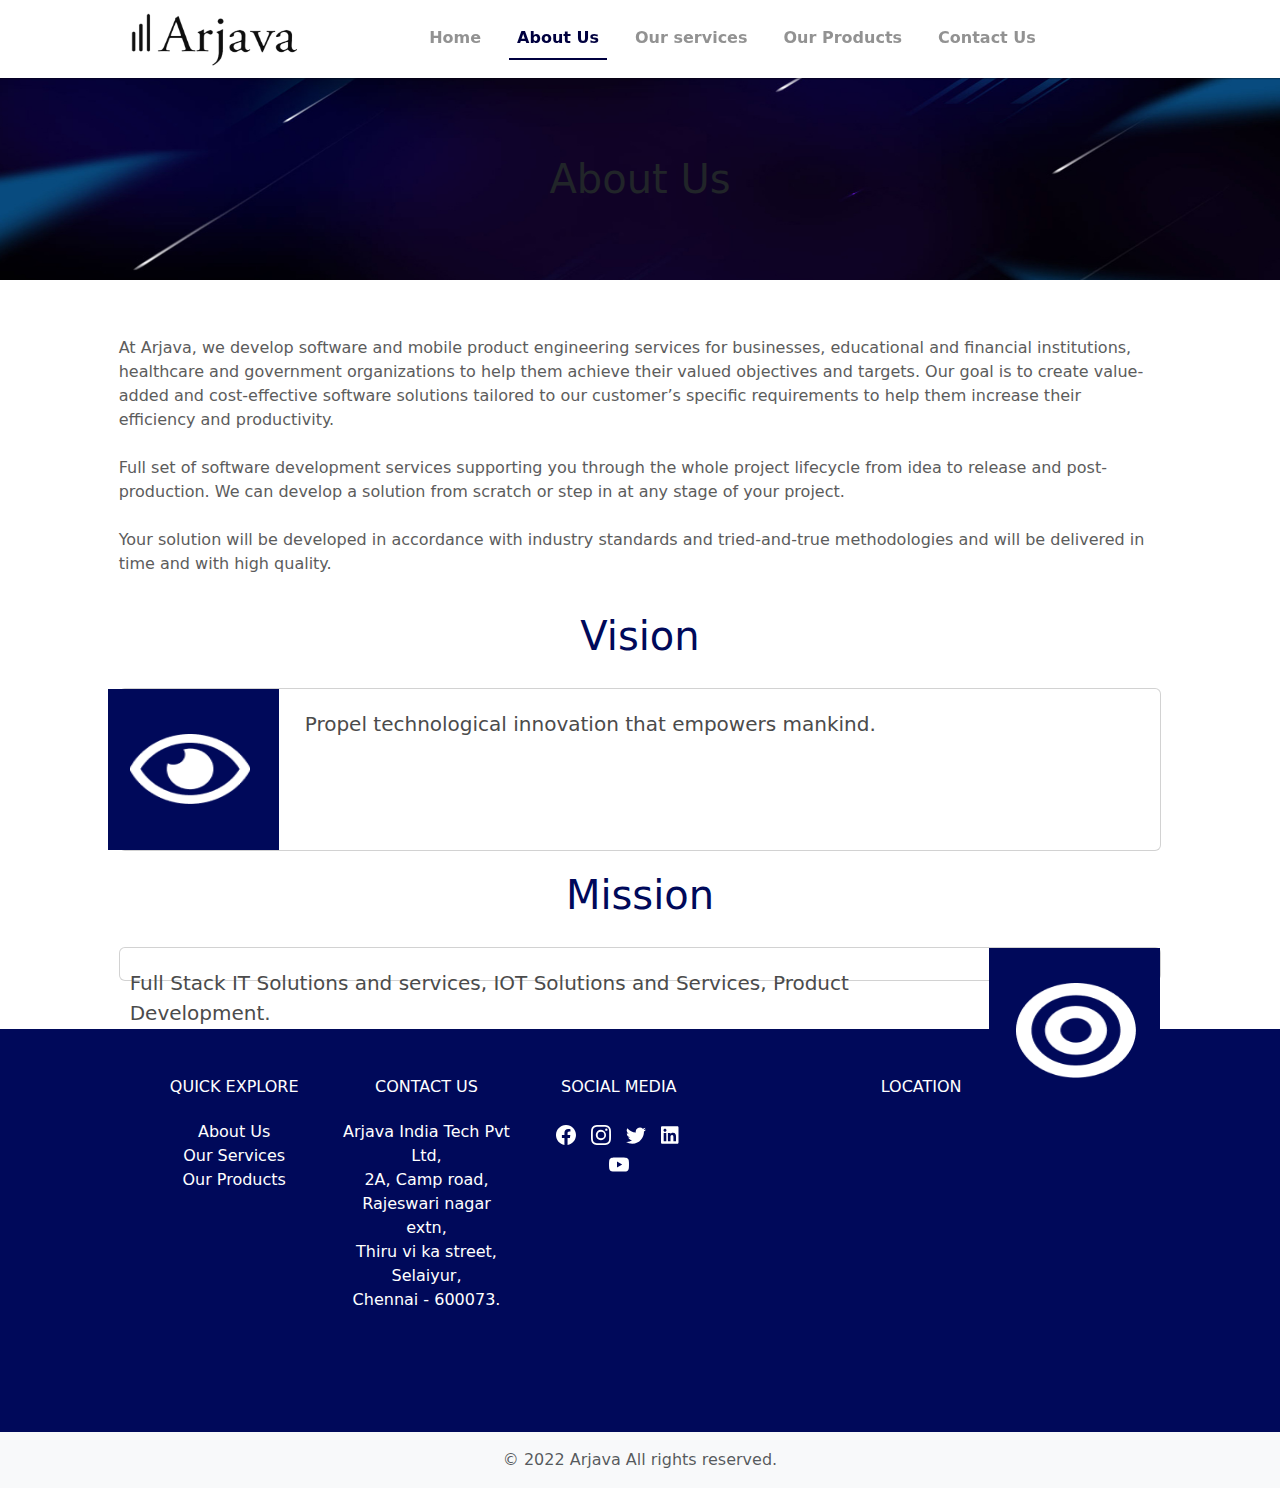
==== about us.html @ 98f07773 "first commit" ====
<html>

<head>
    <title>About Us</title>
    <meta name="viewport" content="width=device-width, initial-scale=1.0">
    <link rel="shortcut icon" href="image/Arjava Logo2.png" type="image/png">
    <link rel="stylesheet" href="about us style.css">
    <link rel="stylesheet" href="style.css">
    <link href="https://cdn.jsdelivr.net/npm/bootstrap@5.1.3/dist/css/bootstrap.min.css" rel="stylesheet">
    <script src="https://cdn.jsdelivr.net/npm/bootstrap@5.1.3/dist/js/bootstrap.bundle.min.js"></script>
    <link rel="stylesheet" href="https://cdnjs.cloudflare.com/ajax/libs/font-awesome/6.2.0/css/all.min.css" />
</head>

<body>

    <nav class="navbar navbar-expand-lg" id="navbar">
        <a class="logo" href="index.html"><img src="image/Arjava Logo.png" alt="arjava_logo" class="logo"></a>
        <button class="navbar-toggler shadow-none out-line" type="button" data-bs-toggle="collapse"
            data-bs-target="#menu">
            <svg xmlns="http://www.w3.org/2000/svg" width="40" height="40" fill="currentColor"
                class="bi bi-list btn-bg-color" viewBox="0 0 16 16">
                <path fill-rule="evenodd"
                    d="M2.5 12a.5.5 0 0 1 .5-.5h10a.5.5 0 0 1 0 1H3a.5.5 0 0 1-.5-.5zm0-4a.5.5 0 0 1 .5-.5h10a.5.5 0 0 1 0 1H3a.5.5 0 0 1-.5-.5zm0-4a.5.5 0 0 1 .5-.5h10a.5.5 0 0 1 0 1H3a.5.5 0 0 1-.5-.5z" />
            </svg>
        </button>
        <div class="collapse navbar-collapse content-center justify-content-center" id="menu">
            <ul class="navbar-nav">
                <li class="nav-item">
                    <a class="nav-link nav-links" href="index.html">Home</a>
                </li>
                <li class="nav-item">
                    <a class="nav-link nav-links actived" href="about us.html">About Us</a>
                </li>
                <li class="nav-item">
                    <a class="nav-link nav-links" href="our services.html">Our services</a>
                </li>
                <li class="nav-item">
                    <a class="nav-link nav-links" href="our products.html">Our Products</a>
                </li>
                <li class="nav-item">
                    <a class="nav-link nav-links" href="contact us.html">Contact Us</a>
                </li>
            </ul>
        </div>

    </nav>
    <div class="row">
        <img src="image/AJ cover.jpg" alt="about us cover img" width="1440" height="202">
        <h1 class="h1 aboutus-style">About Us</h1>
    </div>


    <div class="container-fluid col-10">
        <!--<h1 class="our-story">About Us</h1>-->
        <p class="our-story-content">At Arjava, we develop software and mobile product engineering services for
            businesses, educational and financial institutions, healthcare and government organizations to help them
            achieve their valued objectives and targets. Our goal is to create value-added and cost-effective software
            solutions tailored to our customer’s specific requirements to help them increase their efficiency and
            productivity.<br><br>
            Full set of software development services supporting you through the whole project lifecycle from idea to
            release and post-production. We can develop a solution from scratch or step in at any stage of your
            project.<br><br>
            Your solution will be developed in accordance with industry standards and tried-and-true methodologies and
            will be delivered in time and with high quality.

        </p>
        <h1 class="vision">Vision</h1>
        <div class="card abt-card-vission ">
            <div class="row no-gutters">
                <div class="col-md-4 aboutus-vision-box">
                    <img src="image/vision.png" alt="vision icon" class="card-img aboutus-vision-icon">
                </div>
                <div class="col-md-8">
                    <div class="card-body">
                        <p class="card-text aboutus-vision-content">Propel technological innovation that empowers
                            mankind.</p>
                    </div>
                </div>
            </div>
        </div>
        <h1 class="mission">Mission</h1>
        <div class="card abt-card-mission">
            <div class="row no-gutters">

                <div class="col-md-8">
                    <div class="card-body">
                        <p class="card-text aboutus-mission-content">
                            Full Stack IT Solutions and services, IOT Solutions and Services, Product Development.
                        </p>
                        <div class="col-md-4 aboutus-mission-box">
                            <img src="image/mission.png" alt="mission icon" class="card-img aboutus-mission-icon">
                        </div>
                    </div>
                </div>

            </div>
        </div>
       <!-- <img src="image/aboutus time line.png" class="mx-auto d-block timeline img-fluid"> -->
    </div>
    <br>
    <br>


    <footer class="footer-fluid text-center">
        <div class="row py-5 footer-row">
            <div class="col-lg-2 col-md-6 mb-4 mb-lg-0">
                <h6 class="text-uppercase font-weight-bold mb-4">Quick Explore</h6>
                <a href="about us.html" class="quick-explore">About Us</a><br>
                <a href="our services.html" class="quick-explore">Our Services</a><br>
                <a href="our products.html" class="quick-explore">Our Products</a>
            </div>

            <div class="col-lg-2 col-md-6 mb-4 mb-lg-0">
                <h6 class="text-uppercase font-weight-bold mb-4">Contact Us</h6>
                <p class="mb-4">Arjava India Tech Pvt Ltd,<br>
                    2A, Camp road,<br> 
                    Rajeswari nagar extn,<br>
                    Thiru vi ka street,<br>
                    Selaiyur,<br>
                    Chennai - 600073.</p>
            </div>





            <div class="col-lg-2 col-md-6 mb-4  mb-lg-0">
                <h6 class="text-uppercase font-weight-bold mb-4">Social Media</h6>
                <a href="#" target="_blank" title="facebook"><svg xmlns="http://www.w3.org/2000/svg" width="30" height="30"
                    fill="currentColor" class="bi bi-facebook social-media" viewBox="0 0 16 16">
                    <path
                      d="M16 8.049c0-4.446-3.582-8.05-8-8.05C3.58 0-.002 3.603-.002 8.05c0 4.017 2.926 7.347 6.75 7.951v-5.625h-2.03V8.05H6.75V6.275c0-2.017 1.195-3.131 3.022-3.131.876 0 1.791.157 1.791.157v1.98h-1.009c-.993 0-1.303.621-1.303 1.258v1.51h2.218l-.354 2.326H9.25V16c3.824-.604 6.75-3.934 6.75-7.951z" />
                  </svg></a>
                <a href="#" target="_blank" title="instagram"><svg xmlns="http://www.w3.org/2000/svg" width="30" height="30"
                    fill="currentColor" class="bi bi-instagram social-media" viewBox="0 0 16 16">
                    <path
                      d="M8 0C5.829 0 5.556.01 4.703.048 3.85.088 3.269.222 2.76.42a3.917 3.917 0 0 0-1.417.923A3.927 3.927 0 0 0 .42 2.76C.222 3.268.087 3.85.048 4.7.01 5.555 0 5.827 0 8.001c0 2.172.01 2.444.048 3.297.04.852.174 1.433.372 1.942.205.526.478.972.923 1.417.444.445.89.719 1.416.923.51.198 1.09.333 1.942.372C5.555 15.99 5.827 16 8 16s2.444-.01 3.298-.048c.851-.04 1.434-.174 1.943-.372a3.916 3.916 0 0 0 1.416-.923c.445-.445.718-.891.923-1.417.197-.509.332-1.09.372-1.942C15.99 10.445 16 10.173 16 8s-.01-2.445-.048-3.299c-.04-.851-.175-1.433-.372-1.941a3.926 3.926 0 0 0-.923-1.417A3.911 3.911 0 0 0 13.24.42c-.51-.198-1.092-.333-1.943-.372C10.443.01 10.172 0 7.998 0h.003zm-.717 1.442h.718c2.136 0 2.389.007 3.232.046.78.035 1.204.166 1.486.275.373.145.64.319.92.599.28.28.453.546.598.92.11.281.24.705.275 1.485.039.843.047 1.096.047 3.231s-.008 2.389-.047 3.232c-.035.78-.166 1.203-.275 1.485a2.47 2.47 0 0 1-.599.919c-.28.28-.546.453-.92.598-.28.11-.704.24-1.485.276-.843.038-1.096.047-3.232.047s-2.39-.009-3.233-.047c-.78-.036-1.203-.166-1.485-.276a2.478 2.478 0 0 1-.92-.598 2.48 2.48 0 0 1-.6-.92c-.109-.281-.24-.705-.275-1.485-.038-.843-.046-1.096-.046-3.233 0-2.136.008-2.388.046-3.231.036-.78.166-1.204.276-1.486.145-.373.319-.64.599-.92.28-.28.546-.453.92-.598.282-.11.705-.24 1.485-.276.738-.034 1.024-.044 2.515-.045v.002zm4.988 1.328a.96.96 0 1 0 0 1.92.96.96 0 0 0 0-1.92zm-4.27 1.122a4.109 4.109 0 1 0 0 8.217 4.109 4.109 0 0 0 0-8.217zm0 1.441a2.667 2.667 0 1 1 0 5.334 2.667 2.667 0 0 1 0-5.334z" />
                  </svg></a>
                
                <a href="#" target="_blank" title="youtube"><svg xmlns="http://www.w3.org/2000/svg" width="30" height="30"
                    fill="currentColor" class="bi bi-twitter social-media" viewBox="0 0 16 16">
                    <path
                      d="M5.026 15c6.038 0 9.341-5.003 9.341-9.334 0-.14 0-.282-.006-.422A6.685 6.685 0 0 0 16 3.542a6.658 6.658 0 0 1-1.889.518 3.301 3.301 0 0 0 1.447-1.817 6.533 6.533 0 0 1-2.087.793A3.286 3.286 0 0 0 7.875 6.03a9.325 9.325 0 0 1-6.767-3.429 3.289 3.289 0 0 0 1.018 4.382A3.323 3.323 0 0 1 .64 6.575v.045a3.288 3.288 0 0 0 2.632 3.218 3.203 3.203 0 0 1-.865.115 3.23 3.23 0 0 1-.614-.057 3.283 3.283 0 0 0 3.067 2.277A6.588 6.588 0 0 1 .78 13.58a6.32 6.32 0 0 1-.78-.045A9.344 9.344 0 0 0 5.026 15z" />
                  </svg></a>
        
                  <a href="#"><svg xmlns="http://www.w3.org/2000/svg" width="30" height="30" fill="currentColor"
                    class="bi bi-linkedin social-media" viewBox="0 0 512 512">
                    <path
                      d="M416 32H31.9C14.3 32 0 46.5 0 64.3v383.4C0 465.5 14.3 480 31.9 480H416c17.6 0 32-14.5 32-32.3V64.3c0-17.8-14.4-32.3-32-32.3zM135.4 416H69V202.2h66.5V416zm-33.2-243c-21.3 0-38.5-17.3-38.5-38.5S80.9 96 102.2 96c21.2 0 38.5 17.3 38.5 38.5 0 21.3-17.2 38.5-38.5 38.5zm282.1 243h-66.4V312c0-24.8-.5-56.7-34.5-56.7-34.6 0-39.9 27-39.9 54.9V416h-66.4V202.2h63.7v29.2h.9c8.9-16.8 30.6-34.5 62.9-34.5 67.2 0 79.7 44.3 79.7 101.9V416z" />
                  </svg></a>
        
                  <a href="#" target="_blank" title="youtube"><svg xmlns="http://www.w3.org/2000/svg" width="30" height="30"
                    fill="currentColor" class="bi bi-youtube social-media" viewBox="0 0 16 16">
                    <path
                      d="M8.051 1.999h.089c.822.003 4.987.033 6.11.335a2.01 2.01 0 0 1 1.415 1.42c.101.38.172.883.22 1.402l.01.104.022.26.008.104c.065.914.073 1.77.074 1.957v.075c-.001.194-.01 1.108-.082 2.06l-.008.105-.009.104c-.05.572-.124 1.14-.235 1.558a2.007 2.007 0 0 1-1.415 1.42c-1.16.312-5.569.334-6.18.335h-.142c-.309 0-1.587-.006-2.927-.052l-.17-.006-.087-.004-.171-.007-.171-.007c-1.11-.049-2.167-.128-2.654-.26a2.007 2.007 0 0 1-1.415-1.419c-.111-.417-.185-.986-.235-1.558L.09 9.82l-.008-.104A31.4 31.4 0 0 1 0 7.68v-.123c.002-.215.01-.958.064-1.778l.007-.103.003-.052.008-.104.022-.26.01-.104c.048-.519.119-1.023.22-1.402a2.007 2.007 0 0 1 1.415-1.42c.487-.13 1.544-.21 2.654-.26l.17-.007.172-.006.086-.003.171-.007A99.788 99.788 0 0 1 7.858 2h.193zM6.4 5.209v4.818l4.157-2.408L6.4 5.209z" />
                  </svg></a>
                </ul>
              </div>

            <div class="col-lg-2 col-md-6 mb-4">
                <h6 class="text-uppercase font-weight-bold mb-4 txt-cen">Location</h6>
                <iframe
                    src="https://www.google.com/maps/embed?pb=!1m18!1m12!1m3!1d3886.7553003488106!2d80.18156166435438!3d13.051241766658036!2m3!1f0!2f0!3f0!3m2!1i1024!2i768!4f13.1!3m3!1m2!1s0x3a5261346e67316d%3A0xb2bb174cdb400f2e!2sSri%20Balaji%20Nagar%2C%20AGS%20Colony%2C%20Valasaravakkam%2C%20Chennai%2C%20Tamil%20Nadu%20600095!5e0!3m2!1sen!2sin!4v1663656630887!5m2!1sen!2sin"
                    class="location-link" width="600" height="450" style="border:0;" allowfullscreen="" loading="lazy"
                    referrerpolicy="no-referrer-when-downgrade"></iframe>
            </div>
        </div>
    </footer>
    <div class="bg-light py-2">
        <div class="container text-center">
            <p class="text-muted mb-0 py-2">&copy; 2022 Arjava All rights reserved.</p>
        </div>
    </div>
</body>

</html>
---- about us style.css ----
/******About Us******/


.about-cover-img {
    width: 1440px !important;
    height: 252px !important;
}


.aboutus-style {
    position: relative;
    top: -125px;
    font-size: 50px;
    color: #fff;
    display: flex;
    justify-content: center;
    align-items: center;
}

/******Our Story******/

.our-story,
.vision,
.mission {
    text-align: center;
    padding: 20px;
    color: #00095A;
}

.our-story-content {
    color: #4B4B4B;
    opacity: 0.9;
}

/*******Vision********/

.aboutus-vision-box {
    width: 171px !important;
    height: 161px;
    background: #00095A;
}

.aboutus-vision-icon {
    position: relative;
    left: 10px;
    top: 10px;
    width: 120px !important;
    height: 70px !important;
    margin-top: 35px;
}

.aboutus-vision-content {
    position: absolute;
    top: 20px;
    left: 185px;
    color: #4B4B4B;
    font-size: 20px;
}


/*******Mission********/

.abt-card-mission {
    height: 161px;
}

.aboutus-mission-box {
    position: absolute;
    top: 0;
    right: 0;
    width: 171px !important;
    height: 161px;
    background: #00095A;
}

.aboutus-mission-icon {
    position: absolute;
    top: 0;
    left: 27px;
    width: 120px !important;
    height: 95px !important;
    margin-top: 35px;
}

.aboutus-mission-content {
    position: absolute;
    top: 20px;
    right: 180px;
    padding-left: 10px;
    color: #4B4B4B;
    font-size: 20px;
}

/******Timeline******/

.timeline {
    width: 1150;
    height: 800;
    margin-top: 30px;
}

/*****media queries*****/

@media (max-width: 767.98px) {


    /*******Vision********/

    .abt-card-vission {
        height: 162px;
    }

    .aboutus-vision-box {
        width: 171px !important;
        height: 161px;
        background: #00095A;
    }

    .aboutus-vision-icon {
        position: relative;
        left: 10px;
        top: 10px;
        width: 120px !important;
        height: 70px !important;
        margin-top: 35px;
    }

    .aboutus-vision-content {
        position: absolute;
        top: 0px;
        padding: 10px;
        left: 185px;
        font-size: 20px;
        color: #4B4B4B;
    }


    /*******Mission********/

    .abt-card-mission {
        height: 161px;
    }

    .aboutus-mission-box {
        position: absolute;
        top: 0;
        right: 0;
        width: 171px !important;
        height: 161px;
        background: #00095A;
    }

    .aboutus-mission-icon {
        position: absolute;
        top: 0;
        left: 27px;
        width: 120px !important;
        height: 95px !important;
        margin-top: 35px;
    }

    .aboutus-mission-content {
        position: absolute;
        top: 0px;
        padding: 10px;
        right: 180px;
        font-size: 20px;
        padding-left: 10px;
        color: #4B4B4B;
    }

}

@media (max-width: 575.98px) {

    /*******Vision********/

    .abt-card-vission {
        height: 172px;
    }

    .aboutus-vision-box {
        width: 131px !important;
        height: 171px;
    }

    .aboutus-vision-icon {
        position: relative;
        left: 5px;
        top: 0px;
        width: 100px !important;
        height: 60px !important;
        margin-top: 55px;
    }

    .aboutus-vision-content {
        position: absolute;
        top: 0px;
        left: 130px;
        font-size: 18px;
        padding: 5px;
        color: #4B4B4B;
    }


    /*******Mission********/

    .abt-card-mission {
        height: 172px;
    }

    .aboutus-mission-box {
        width: 131px !important;
        height: 171px;
        background: #00095A;
    }

    .aboutus-mission-icon {
        width: 100px !important;
        height: 80px !important;
        margin-top: 50px;
        margin-left: -10px;
    }

    .aboutus-mission-content {
        position: absolute;
        top: 0px;
        right: 130px;
        padding: 5px;
        font-size: 18px;
        padding: 5px;
        color: #4B4B4B;
    }


}



@media (max-width: 991.98px) {}


@media (max-width: 1199.98px) {}


@media (max-width: 1399.98px) {}
---- style.css ----
html,
body {
    margin: 0;
    padding: 0;
    font-family: 'roboto', sans-serif;
    overflow-x: clip;
}

.logo {
    position: relative;
    left: 60px;
    width: 185;
    height: 60;
}



#navbar {
    position: sticky;
    top: 0;
    background: white;
    z-index: 10;
    box-shadow: 0px 1px 1px rgba(0, 0, 0, 0.25);
}

li {
    padding: 10px;
}

.bg-shadow {
    box-shadow: 0px 1px 1px rgba(0, 0, 0, 0.25);
    height: 85px !important;
}

a.nav-links {
    font-weight: 600 !important;
    color: #4B4B4B;
    opacity: 0.6;
}

a.nav-links:hover {
    color: rgb(0, 0, 63) !important;
    font-weight: 600 !important;
    border-bottom: 2px solid rgb(0, 0, 63);
    transition: 0.1s !important;
    opacity: 1;
}

a.actived {
    color: rgb(0, 0, 63) !important;
    font-weight: 600 !important;
    border-bottom: 2px solid rgb(0, 0, 63);
    opacity: 1;
}

button.out-line:focus {
    border: 2px solid rgb(0, 0, 63) !important;
}

.btn-bg-color {
    color: rgb(0, 0, 63) !important;
}


/***AJ Mockup***/

.laptop-mockup {
    width: 515;
    height: 300;
    margin-top: 20px;
    margin-bottom: 20px;
}

@media (max-width:992px) {
    .laptop-mockup {
        width: 515px;
        height: 300px;
        padding-left: 40px;
        margin-bottom: 10px;
    }
}

@media (max-width:576px) {
    .laptop-mockup {
        width: 515px;
        height: 300px;
        padding-left: 40px;
        margin-bottom: 10px;
    }
}

/***Head Content***/

.head-content {
    position: relative;
    top: 90px;
    left: 0px;
    color: #00095A;
}

.head-content-body {
    position: relative;
    top: 90px;
    left: 0px;
}

@media (max-width: 991.98px) {
    .head-content {
        position: relative;
        top: 40px;
        left: 0px;
        color: #00095A;
        margin-bottom: 15px !important;
    }

    .head-content-body {
        position: relative;
        top: 30px;
        left: 0px;
        margin-bottom: 60px !important;

    }
}

@media (max-width: 767.98px) {
    .head-content {
        position: relative;
        top: 0px;
        left: 0px;
        text-align: center;
    }

    .head-content-body {
        position: relative;
        top: 0px;
        left: 0px;
    }
}

@media (max-width: 575.98px) {
    .head-content {
        position: relative;
        top: 0px;
        left: 0px;
        text-align: center;
    }

    .head-content-body {
        position: relative;
        top: 0px;
        left: 20px;
        padding-bottom: 0;
    }
}

/*****Proposal Button*****/



.btn-proposal {
    position: relative;
    top: -80px;
    left: 700px;
    background-color: #00095A !important;
    border: none !important;
    border-radius: 20px !important;
}

.btn-proposal:hover {
    background-color: #00095A !important;
    opacity: 0.8;
}

.proposal-link {
    color: #fff;
    list-style-type: none;
    text-decoration: none;
}

.proposal-link:hover {
    color: #fff;
}

@media (max-width: 1199.98px) {
    .btn-proposal {
        position: relative;
        top: -40px;
        left: 610px;
    }
}

@media (max-width: 991.98px) {
    .btn-proposal {
        position: relative;
        top: -10px;
        left: 440px;
        margin-bottom: 30px;
        background-color: #00095A !important;
    }
}

@media (max-width: 767.98px) {
    .btn-proposal {
        position: relative;
        top: -30px;
        left: 190px;
        margin-bottom: 10px;
    }
}

@media (max-width: 575.98px) {
    .btn-proposal {
        position: relative;
        top: -30px;
        left: 170px;
        margin-bottom: 10px;
    }
}

@media (max-width: 479.98px) {
    .btn-proposal {
        position: relative;
        top: -30px;
        left: 140px;
        margin-bottom: 10px;
    }
}





/******our vision*****/

.vision-box {
    height: 200 !important;
    background-color: #fff;
    border: 1px solid rgba(75, 75, 75, 0.25);
    border-radius: 100px 100px 0px 0px !important;
}

.vision-icon-box {
    margin-bottom: 30px;
    margin-left: 10px;
    box-sizing: border-box;
    width: 175px !important;
    height: 200px;
    background: #00095A;
    box-shadow: 5px 0px 4px rgba(0, 0, 0, 0.25);
    border-radius: 0px 100px;
    transform: matrix(1, 0, 0, -1, 0, 0);
}

.vision-icon {
    position: relative;
    top: 60px;
    left: 20px !important;
    width: 110px !important;
    height: 80px;
}

.our-vision {
    position: absolute;
    top: 20px;
    left: 500px;
    font-size: 25px;
    font-weight: 500;
    text-align: center;
    color: #00095A;
}

.vision-content {
    position: absolute;
    padding: 10px;
    top: 70px;
    left: 175px;
    color: #4B4B4B;
    font-size: 20px;
}

@media (max-width:992px) {
    .our-vision {
        position: absolute;
        top: 10px;
        left: 350px;
        font-size: 25px;
        font-weight: 500;
        text-align: center;
        color: #00095A;
    }

    .vision-content {
        position: absolute;
        padding: 10px;
        top: 50px;
        left: 175px;
        color: #4B4B4B;
    }
}

@media (max-width:768px) {
    .vision-box {
        height: 170px !important;
        border-radius: 80px 80px 0px 0px !important;
    }

    .vision-icon-box {
        width: 155px !important;
        height: 170px;
        background: #00095A;
        box-shadow: 4px 0px 3px rgba(0, 0, 0, 0.25);
        border-radius: 0px 80px;
        transform: matrix(1, 0, 0, -1, 0, 0);
    }

    .vision-icon {
        position: relative;
        top: 50px;
        left: 20px !important;
        width: 95px !important;
        height: 60px;
    }

    .our-vision {
        position: absolute;
        top: 10px;
        left: 265px;
        font-size: 20px;
        font-weight: 500;
        text-align: center;
        color: #00095A;
    }

    .vision-content {
        position: absolute;
        top: 40px;
        left: 165px;
        font-size: 15px;
        color: #4B4B4B;
    }

}

@media screen and (max-width:576px) {

    .vision-box {
        height: 140px !important;
        border-radius: 60px 60px 0px 0px !important;
    }

    .vision-icon-box {
        width: 105px !important;
        height: 140px;
        background: #00095A;
        box-shadow: 4px 0px 3px rgba(0, 0, 0, 0.25);
        border-radius: 0px 60px;
        transform: matrix(1, 0, 0, -1, 0, 0);
    }

    .vision-icon {
        position: relative;
        top: 40px;
        left: 5px !important;
        width: 70px !important;
        height: 45px;
    }

    .our-vision {
        position: absolute;
        top: 5px;
        left: 185px;
        font-size: 20px;
        font-weight: 500;
        text-align: center;
        color: #00095A;
    }

    .vision-content {
        position: absolute;
        top: 40px;
        left: 100px;
        font-size: 15px;
        color: #4B4B4B;
    }

}


/******our mission*****/

.mission-box {
    height: 200 !important;
    background-color: #fff;
    border: 1px solid rgba(75, 75, 75, 0.25);
    border-radius: 0px 0px 100px 100px !important;
}

.mission-icon-box {
    position: absolute;
    top: 0px;
    right: 0;
    margin-bottom: 100px;
    margin-left: 193px !important;
    box-sizing: border-box;
    width: 175px !important;
    height: 200px;
    background: #00095A;
    box-shadow: -5px 0px 4px rgba(0, 0, 0, 0.25);
    border-radius: 0px 100px;
    transform: matrix(1, 0, 0, -1, 0, 0);
}

.mission-icon {
    position: relative;
    top: 45px;
    left: 30px !important;
    width: 110px !important;
    height: 100px;
}

.our-mission {
    position: absolute;
    top: 20px;
    left: 495px;
    font-size: 25px;
    font-weight: 500;
    text-align: center;
    color: #00095A;
}

.mission-content {
    position: absolute;
    padding: 0px;
    top: 70px;
    right: 200px;
    padding-left: 20px;
    color: #4B4B4B;
    font-size: 20px;
}

@media (max-width:992px) {
    .our-mission {
        position: absolute;
        top: 10px;
        left: 200px;
        font-size: 25px;
        font-weight: 500;
        text-align: center;
        color: #00095A;
    }

    .mission-content {
        position: absolute;
        padding: 0px;
        top: 50px;
        right: 180px;
        padding-left: 20px;
        color: #4B4B4B;
    }
}



@media (max-width:767.98px) {
    .mission-box {
        height: 170 !important;
        background-color: #fff;
        border: 1px solid rgba(75, 75, 75, 0.25);
        border-radius: 0px 0px 100px 100px !important;
    }

    .mission-icon-box {
        position: absolute;
        top: 0px;
        right: 0;
        margin-bottom: 100px;
        margin-left: 193px !important;
        box-sizing: border-box;
        width: 155px !important;
        height: 170px;
        background: #00095A;
        box-shadow: -4px 0px 3px rgba(0, 0, 0, 0.25);
        border-radius: 0px 80px;
        transform: matrix(1, 0, 0, -1, 0, 0);
    }

    .mission-icon {
        position: relative;
        top: 30px;
        left: 25px !important;
        width: 110px !important;
        height: 100px;
    }

    .our-mission {
        position: absolute;
        top: 10px;
        left: 120px;
        font-size: 20px;
        text-align: center;
        color: #00095A;
    }

    .mission-content {
        position: absolute;
        padding: 0px;
        top: 40px;
        right: 150px;
        font-size: 15px;
        padding-left: 30px;
        color: #4B4B4B;
    }
}






@media (max-width:576px) {
    .mission-box {
        height: 140px !important;
        border-radius: 0px 0px 60px 60px !important;
    }

    .mission-icon-box {
        position: absolute;
        margin-left: 364px !important;
        margin-bottom: 50px !important;
        box-sizing: border-box;
        width: 105px !important;
        height: 140px;
        background: #00095A;
        box-shadow: -4px 0px 3px rgba(0, 0, 0, 0.25);
        border-radius: 0px 60px;
        transform: matrix(1, 0, 0, -1, 0, 0);
    }

    .mission-icon {
        position: relative;
        top: 30px;
        left: 18px !important;
        width: 70px !important;
        height: 65px;
    }

    .our-mission {
        position: absolute;
        top: 5px;
        left: 170px;
        font-size: 20px;
        font-weight: 500;
        text-align: center;
        color: #00095A;
    }

    .mission-content {
        position: absolute;
        top: 45;
        right: 110;
        padding-left: 15px;
        font-size: 15px;
        color: #4B4B4B;
    }

}



/******Digital Services*****/

.digital-services {
    padding: 20px;
    font-weight: 500;
    font-size: 35px;
    text-align: center;
    color: #00095A;
}

.digital-card {
    border-radius: 20px !important;
    box-shadow: 0px 4px 4px rgba(0, 0, 0, 0.25);
}

.mob-app-card {
    width: 295px;
    height: 164px;
    background: #00095A;
    box-shadow: 0px 4px 4px rgba(0, 0, 0, 0.25);
    border-radius: 20px;
    transform: matrix(1, 0, 0, 1, 0, 0);
}

.mob-app-icon {
    padding: 20px;
    margin-left: 100px;
    width: 95px;
    height: 100;
    color: #fff;
}

.mob-app-title {
    font-weight: 500;
    font-size: 30px;
    text-align: center;
    color: #fff;
}

.digital-row {
    margin-left: 35px !important;
}

.read-more {
    text-decoration: none
}


@media screen and (max-width:1400px) {


    .digital-card {
        width: 295px;
        border-radius: 20px !important;
        box-shadow: 0px 4px 4px rgba(0, 0, 0, 0.25);
    }

    .mob-app-card {
        width: 295px;
        height: 164px;
        background: #00095A;
        box-shadow: 0px 4px 4px rgba(0, 0, 0, 0.25);
        border-radius: 20px;
        transform: matrix(1, 0, 0, 1, 0, 0);
    }

    .mob-app-icon {
        padding: 20px;
        margin-left: 100px;
        width: 95px;
        height: 100;
        color: #fff;
    }

    .mob-app-title {
        font-weight: 500;
        font-size: 30px;
        text-align: center;
        color: #fff;
    }

    .digital-row {
        margin-left: 35px !important;
    }
}

@media (max-width: 1199.98px) {
    .digital-row {
        margin-left: -10px !important;
    }
}

@media screen and (max-width:992px) {

    .digital-card {
        width: 295px !important;
        border-radius: 20px !important;
        box-shadow: 0px 4px 4px rgba(0, 0, 0, 0.25);
    }

    .mob-app-card {
        width: 295px;
        height: 164px;
        background: #00095A;
        box-shadow: 0px 4px 4px rgba(0, 0, 0, 0.25);
        border-radius: 20px;
        transform: matrix(1, 0, 0, 1, 0, 0);
    }

    .mob-app-icon {
        padding: 20px;
        margin-left: 100px;
        width: 95px;
        height: 100;
        color: #fff;
    }


    .mob-app-title {
        font-weight: 500;
        font-size: 30px;
        text-align: center;
        color: #fff;
    }

    .digital-row {
        margin-left: 10px !important;
    }

}

@media screen and (max-width:768px) {


    .digital-card {
        width: 243px !important;
        border-radius: 20px !important;
        box-shadow: 0px 4px 4px rgba(0, 0, 0, 0.25);
    }

    .mob-app-card {
        padding-bottom: 0;
        width: 243px;
        height: 174px;
        background: #00095A;
        box-shadow: 0px 4px 4px rgba(0, 0, 0, 0.25);
        border-radius: 20px;
        transform: matrix(1, 0, 0, 1, 0, 0);
    }

    .mob-app-icon {
        padding: 20px;
        margin-left: 75px;
        width: 95px;
        height: 100;
        color: #fff;
    }

    .mob-app-title {
        font-weight: 500;
        font-size: 30px;
        text-align: center;
        color: #fff;
    }

    .digital-row {
        margin-left: -10px !important;
    }
}

@media screen and (max-width:576px) {


    .col-dig-cent {
        display: flex;
        justify-content: center;
        align-items: center;
    }

    .digital-card {
        border-radius: 20px !important;
        box-shadow: 0px 4px 4px rgba(0, 0, 0, 0.25);
    }

    .mob-app-card {
        width: 242px;
        height: 180px;
        background: #00095A;
        box-shadow: 0px 4px 4px rgba(0, 0, 0, 0.25);
        border-radius: 20px;
        transform: matrix(1, 0, 0, 1, 0, 0);
    }

    .mob-app-icon {
        padding: 20px;
        margin-left: 75px;
        width: 95px;
        height: 100;
        color: #fff;
    }

    .mob-app-title {
        font-weight: 500;
        font-size: 30px;
        text-align: center;
        color: #fff;
    }
}

@media screen and (max-width:480px) {

    .col-dig-cent {
        display: flex;
        justify-content: center;
        align-items: center;
    }

    .digital-card {
        border-radius: 20px !important;
        box-shadow: 0px 4px 4px rgba(0, 0, 0, 0.25);
    }

    .mob-app-card {
        width: 241px;
        height: 180px;
        background: #00095A;
        box-shadow: 0px 4px 4px rgba(0, 0, 0, 0.25);
        border-radius: 20px;
        transform: matrix(1, 0, 0, 1, 0, 0);
    }

    .mob-app-icon {
        padding: 20px;
        margin-left: 73px;
        width: 95px;
        height: 100;
        color: #fff;
    }

    .mob-app-title {
        font-weight: 500;
        font-size: 30px;
        text-align: center;
        color: #fff;
    }
}

/******Development Process*****/

.dev-pro {
    padding: 20px;
    font-weight: 500;
    font-size: 35px;
    text-align: center;
    color: #00095A;
}

/******Our works*****/


.nav-title-circle {
    background-color: rgba(75, 75, 75, 0.1) !important;
    color: rgba(75, 75, 75, 0.5) !important;
    border: 1px solid rgba(75, 75, 75, 0.2) !important;
    border-radius: 30px !important;
    padding: 10px !important;
}

.nav-title-circle:hover {
    background-color: #00095A !important;
    color: #fff !important;
    border-radius: 30px !important;
    padding: 10px !important;
}

a.active {
    background-color: #00095A !important;
    color: #fff !important;
    border-radius: 30px !important;
    padding: 10px !important;
}

.our-works {
    padding: 20px;
    font-weight: 500;
    font-size: 35px;
    text-align: center;
    color: #00095A;
}

.our-works-card1 {
    height: 164px;
    border-radius: 20px !important;
    background: rgba(40, 126, 255, 0.75) !important;
    border-radius: 20px;
    color: #fff !important;
}

.our-works-card2 {
    height: 164px;
    border-radius: 20px !important;
    background: rgba(211, 0, 0, 0.75) !important;
    border-radius: 20px;
    color: #fff !important;
}

.our-works-card3 {
    height: 164px;
    border-radius: 20px !important;
    background: rgba(0, 181, 72, 0.75) !important;
    border-radius: 20px;
    color: #fff !important;
}

.card1-title,
.card2-title,
.card3-title {
    display: flex;
    justify-content: center;
    align-items: center;
    padding-top: 75px;
}



@media (max-width: 991.98px) {
    .nav-title-circle {
        font-size: 12px;
        background-color: rgba(75, 75, 75, 0.1) !important;
        color: rgba(75, 75, 75, 0.5) !important;
        border: 1px solid rgba(75, 75, 75, 0.2) !important;
        border-radius: 30px !important;
        padding: 10px !important;
    }
}



@media (max-width: 575.98px) {
    .nav-title-circle {
        font-size: 10px;
        background-color: rgba(75, 75, 75, 0.1) !important;
        color: rgba(75, 75, 75, 0.5) !important;
        border: 1px solid rgba(75, 75, 75, 0.2) !important;
        border-radius: 30px !important;
        padding: 10px !important;
    }
}

/******Our clients*****/

.card-circle {
    width: 132px;
    height: 132px;
    background: #fff;
    border-radius: 50% !important;
    border: 2px solid rgba(75, 75, 75, 0.1);
    box-shadow: 0px 4px 4px rgba(0, 0, 0, 0.25);
}

.clients-icon {
    margin-top: 30px;
    width: 37.49px;
    height: 69.15px;
    color: #4B4B4B;
}

@media screen and (max-width:992px) {
    .card-circle {
        width: 102px;
        height: 102px;
        border: 2px solid rgba(75, 75, 75, 0.1);
        box-shadow: 0px 4px 4px rgba(0, 0, 0, 0.25);
    }

    .clients-icon {
        margin-top: 23px;
        width: 25.49px;
        height: 55.15px;
        color: #4B4B4B;
    }
}

@media screen and (max-width:768px) {
    .card-circle {
        width: 102px;
        height: 102px;
        border: 2px solid rgba(75, 75, 75, 0.1);
        box-shadow: 0px 4px 4px rgba(0, 0, 0, 0.25);
    }

    .clients-icon {
        margin-top: 23px;
        width: 25.49px;
        height: 55.15px;
        color: #4B4B4B;
    }

    .col-dig-ser {
        display: flex;
        justify-content: center;
        align-items: center;
    }
}

@media screen and (max-width:576px) {
    .card-circle {
        width: 102px;
        height: 102px;
        border: 2px solid rgba(75, 75, 75, 0.1);
        box-shadow: 0px 4px 4px rgba(0, 0, 0, 0.25);
    }

    .clients-icon {
        margin-top: 23px;
        width: 25.49px;
        height: 55.15px;
        color: #4B4B4B;
    }

    .col-client-center {
        display: flex;
        justify-content: center;
        align-items: center;
    }
}

@media screen and (max-width:480px) {
    .card-circle {
        width: 102px;
        height: 102px;
        border: 2px solid rgba(75, 75, 75, 0.1);
        box-shadow: 0px 4px 4px rgba(0, 0, 0, 0.25);
    }

    .clients-icon {
        margin-top: 23px;
        width: 25.49px;
        height: 55.15px;
        color: #4B4B4B;
    }

    .col-client-center {
        display: flex;
        justify-content: center;
        align-items: center;
    }
}


/****** Stats ******/

.stats {
    width: 1345px;
    height: 248px;
    background: rgba(75, 75, 75, 0.1);
}

.card-blank {
    background: none !important;
    border: none !important;
}

.stats-title {

    position: relative;
    top: 70px;
    font-weight: 800;
    font-size: 20px;
    text-align: center;
    color: #4B4B4B;
}

@media (max-width: 575.98px) {
    .stats-title {
        font-size: 15px;
    }
}


/******Footer******/

footer {
    background: #00095A;
    color: #fff;
}

.footer-row {
    padding-right: 0px;
    padding-left: 110px;
}

@media (max-width: 1399.98px) {
    .footer-row {
        padding-right: 0px;
        padding-left: 150px;
    }
}


@media (max-width: 991.98px) {
    .footer-row {
        padding-right: 50px;
        padding-left: 0px;
    }
}

@media (max-width: 767.98px) {
    .footer-row {
        padding-right: 0px;
        padding-left: 0px;
    }

}

/*****Quick Explore*****/

.quick-explore {
    color: #fff;
    text-decoration: none;
}

.quick-explore:hover {
    color: #fff;
    opacity: 0.5;
}

i {
    color: #fff;
    font-size: 20px;
}

.social-media {
    color: #fff;
    padding: 5px;
}

.social-media:hover {
    opacity: 0.5;
}

.txt-cen {
    position: relative;
    left: 110px;
}

@media (max-width: 991.98px) {
    .txt-cen {
        position: relative;
        left: 0px;
    }
}

@media (max-width: 575.98px) {}

.location-link {
    width: 390px;
    height: 230px;
    margin-top: 10px;
    border-radius: 20px;
}
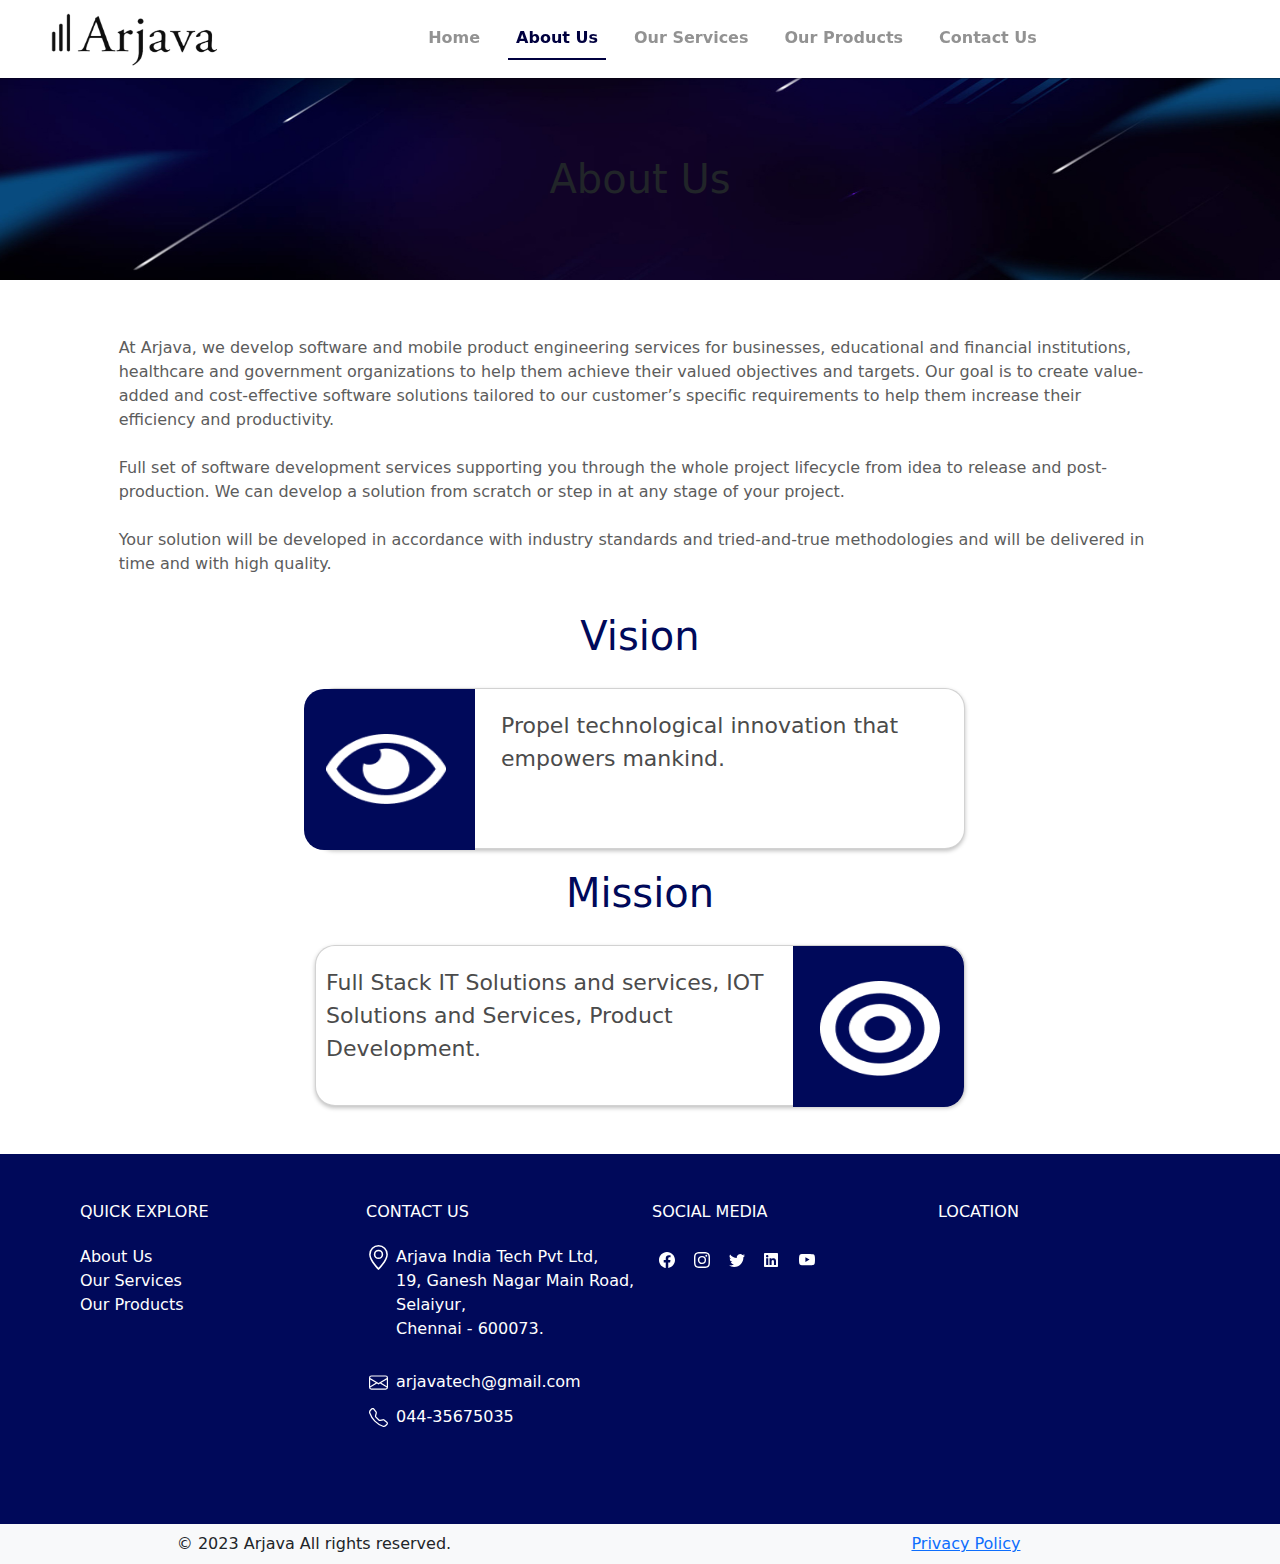
==== commit b7e4cc86: "Privacy policy and USA address added" ====
--- a/about us.html
+++ b/about us.html
@@ -1,7 +1,7 @@
 <html>
 
 <head>
-    <title>About Us</title>
+    <title>Arjava - About Us</title>
     <meta name="viewport" content="width=device-width, initial-scale=1.0">
     <link rel="shortcut icon" href="image/Arjava Logo2.png" type="image/png">
     <link rel="stylesheet" href="about us style.css">
@@ -32,7 +32,7 @@
                     <a class="nav-link nav-links actived" href="about us.html">About Us</a>
                 </li>
                 <li class="nav-item">
-                    <a class="nav-link nav-links" href="our services.html">Our services</a>
+                    <a class="nav-link nav-links" href="our services.html">Our Services</a>
                 </li>
                 <li class="nav-item">
                     <a class="nav-link nav-links" href="our products.html">Our Products</a>
@@ -65,112 +65,140 @@
 
         </p>
         <h1 class="vision">Vision</h1>
-        <div class="card abt-card-vission ">
-            <div class="row no-gutters">
-                <div class="col-md-4 aboutus-vision-box">
-                    <img src="image/vision.png" alt="vision icon" class="card-img aboutus-vision-icon">
-                </div>
-                <div class="col-md-8">
-                    <div class="card-body">
-                        <p class="card-text aboutus-vision-content">Propel technological innovation that empowers
-                            mankind.</p>
+        <div class="aboutus-box-center">
+            <div class="card aboutus-vision">
+                <div class="row no-gutters">
+                    <div class="col-md-4 aboutus-vision-icon-box">
+                        <img src="image/vision.png" alt="vision icon" class="card-img aboutus-vision-icon">
                     </div>
-                </div>
-            </div>
-        </div>
-        <h1 class="mission">Mission</h1>
-        <div class="card abt-card-mission">
-            <div class="row no-gutters">
-
-                <div class="col-md-8">
-                    <div class="card-body">
-                        <p class="card-text aboutus-mission-content">
-                            Full Stack IT Solutions and services, IOT Solutions and Services, Product Development.
-                        </p>
-                        <div class="col-md-4 aboutus-mission-box">
-                            <img src="image/mission.png" alt="mission icon" class="card-img aboutus-mission-icon">
+                    <div class="col-md-8">
+                        <div class="card-body">
+                            <p class="card-text aboutus-vision-content">Propel technological innovation that empowers
+                                mankind.</p>
                         </div>
                     </div>
                 </div>
-
-            </div>
-        </div>
-       <!-- <img src="image/aboutus time line.png" class="mx-auto d-block timeline img-fluid"> -->
+            </div>
+        </div>
+        <h1 class="mission">Mission</h1>
+        <div class="aboutus-box-center">
+            <div class="card aboutus-mission">
+                <div class="row no-gutters">
+
+                    <div class="col-md-8">
+                        <div class="card-body">
+                            <p class="card-text aboutus-mission-content">
+                                Full Stack IT Solutions and services, IOT Solutions and Services, Product Development.
+                            </p>
+                            <div class="col-md-4 aboutus-mission-icon-box">
+                                <img src="image/mission.png" alt="mission icon" class="card-img aboutus-mission-icon">
+                            </div>
+                        </div>
+                    </div>
+
+                </div>
+            </div>
+        </div>
     </div>
     <br>
     <br>
 
 
-    <footer class="footer-fluid text-center">
+    <footer class="footer-fluid">
         <div class="row py-5 footer-row">
-            <div class="col-lg-2 col-md-6 mb-4 mb-lg-0">
+            <div class="col-0 col-sm-6 col-md-4 col-lg-4 col-xl-3 mb-4 mb-lg-0">
                 <h6 class="text-uppercase font-weight-bold mb-4">Quick Explore</h6>
                 <a href="about us.html" class="quick-explore">About Us</a><br>
                 <a href="our services.html" class="quick-explore">Our Services</a><br>
-                <a href="our products.html" class="quick-explore">Our Products</a>
-            </div>
-
-            <div class="col-lg-2 col-md-6 mb-4 mb-lg-0">
+                <a href="our products.html" class="quick-explore">Our Products</a><br>
+            </div>
+
+            <div class="col-0 col-sm-6 col-md-4 col-lg-4 col-xl-3 mb-4 mb-lg-0">
                 <h6 class="text-uppercase font-weight-bold mb-4">Contact Us</h6>
-                <p class="mb-4">Arjava India Tech Pvt Ltd,<br>
-                    2A, Camp road,<br> 
-                    Rajeswari nagar extn,<br>
-                    Thiru vi ka street,<br>
+                <svg xmlns="http://www.w3.org/2000/svg" width="25" height="25" fill="currentColor"
+                  class="bi bi-geo-alt" viewBox="0 0 16 16">
+                  <path
+                    d="M12.166 8.94c-.524 1.062-1.234 2.12-1.96 3.07A31.493 31.493 0 0 1 8 14.58a31.481 31.481 0 0 1-2.206-2.57c-.726-.95-1.436-2.008-1.96-3.07C3.304 7.867 3 6.862 3 6a5 5 0 0 1 10 0c0 .862-.305 1.867-.834 2.94zM8 16s6-5.686 6-10A6 6 0 0 0 2 6c0 4.314 6 10 6 10z" />
+                  <path d="M8 8a2 2 0 1 1 0-4 2 2 0 0 1 0 4zm0 1a3 3 0 1 0 0-6 3 3 0 0 0 0 6z" />
+                </svg>
+                <address class="address-foot">
+                    Arjava India Tech Pvt Ltd,<br>
+                    19, Ganesh Nagar Main Road,<br>
                     Selaiyur,<br>
-                    Chennai - 600073.</p>
-            </div>
-
-
-
-
-
-            <div class="col-lg-2 col-md-6 mb-4  mb-lg-0">
-                <h6 class="text-uppercase font-weight-bold mb-4">Social Media</h6>
-                <a href="#" target="_blank" title="facebook"><svg xmlns="http://www.w3.org/2000/svg" width="30" height="30"
-                    fill="currentColor" class="bi bi-facebook social-media" viewBox="0 0 16 16">
+                    Chennai - 600073.<br><br>
+                <div class="foot-mail-num">
+                  <svg xmlns="http://www.w3.org/2000/svg" width="35" height="35" fill="currentColor"
+                    class="bi bi-envelope py-2 mail-ico" viewBox="0 0 16 16">
                     <path
-                      d="M16 8.049c0-4.446-3.582-8.05-8-8.05C3.58 0-.002 3.603-.002 8.05c0 4.017 2.926 7.347 6.75 7.951v-5.625h-2.03V8.05H6.75V6.275c0-2.017 1.195-3.131 3.022-3.131.876 0 1.791.157 1.791.157v1.98h-1.009c-.993 0-1.303.621-1.303 1.258v1.51h2.218l-.354 2.326H9.25V16c3.824-.604 6.75-3.934 6.75-7.951z" />
-                  </svg></a>
-                <a href="#" target="_blank" title="instagram"><svg xmlns="http://www.w3.org/2000/svg" width="30" height="30"
-                    fill="currentColor" class="bi bi-instagram social-media" viewBox="0 0 16 16">
+                      d="M0 4a2 2 0 0 1 2-2h12a2 2 0 0 1 2 2v8a2 2 0 0 1-2 2H2a2 2 0 0 1-2-2V4Zm2-1a1 1 0 0 0-1 1v.217l7 4.2 7-4.2V4a1 1 0 0 0-1-1H2Zm13 2.383-4.708 2.825L15 11.105V5.383Zm-.034 6.876-5.64-3.471L8 9.583l-1.326-.795-5.64 3.47A1 1 0 0 0 2 13h12a1 1 0 0 0 .966-.741ZM1 11.105l4.708-2.897L1 5.383v5.722Z" />
+                  </svg>arjavatech@gmail.com<br>
+                <svg xmlns="http://www.w3.org/2000/svg" width="35" height="35" fill="currentColor"
+                    class="bi bi-telephone p-2 tele-ico" viewBox="0 0 16 16">
                     <path
-                      d="M8 0C5.829 0 5.556.01 4.703.048 3.85.088 3.269.222 2.76.42a3.917 3.917 0 0 0-1.417.923A3.927 3.927 0 0 0 .42 2.76C.222 3.268.087 3.85.048 4.7.01 5.555 0 5.827 0 8.001c0 2.172.01 2.444.048 3.297.04.852.174 1.433.372 1.942.205.526.478.972.923 1.417.444.445.89.719 1.416.923.51.198 1.09.333 1.942.372C5.555 15.99 5.827 16 8 16s2.444-.01 3.298-.048c.851-.04 1.434-.174 1.943-.372a3.916 3.916 0 0 0 1.416-.923c.445-.445.718-.891.923-1.417.197-.509.332-1.09.372-1.942C15.99 10.445 16 10.173 16 8s-.01-2.445-.048-3.299c-.04-.851-.175-1.433-.372-1.941a3.926 3.926 0 0 0-.923-1.417A3.911 3.911 0 0 0 13.24.42c-.51-.198-1.092-.333-1.943-.372C10.443.01 10.172 0 7.998 0h.003zm-.717 1.442h.718c2.136 0 2.389.007 3.232.046.78.035 1.204.166 1.486.275.373.145.64.319.92.599.28.28.453.546.598.92.11.281.24.705.275 1.485.039.843.047 1.096.047 3.231s-.008 2.389-.047 3.232c-.035.78-.166 1.203-.275 1.485a2.47 2.47 0 0 1-.599.919c-.28.28-.546.453-.92.598-.28.11-.704.24-1.485.276-.843.038-1.096.047-3.232.047s-2.39-.009-3.233-.047c-.78-.036-1.203-.166-1.485-.276a2.478 2.478 0 0 1-.92-.598 2.48 2.48 0 0 1-.6-.92c-.109-.281-.24-.705-.275-1.485-.038-.843-.046-1.096-.046-3.233 0-2.136.008-2.388.046-3.231.036-.78.166-1.204.276-1.486.145-.373.319-.64.599-.92.28-.28.546-.453.92-.598.282-.11.705-.24 1.485-.276.738-.034 1.024-.044 2.515-.045v.002zm4.988 1.328a.96.96 0 1 0 0 1.92.96.96 0 0 0 0-1.92zm-4.27 1.122a4.109 4.109 0 1 0 0 8.217 4.109 4.109 0 0 0 0-8.217zm0 1.441a2.667 2.667 0 1 1 0 5.334 2.667 2.667 0 0 1 0-5.334z" />
-                  </svg></a>
-                
-                <a href="#" target="_blank" title="youtube"><svg xmlns="http://www.w3.org/2000/svg" width="30" height="30"
-                    fill="currentColor" class="bi bi-twitter social-media" viewBox="0 0 16 16">
-                    <path
-                      d="M5.026 15c6.038 0 9.341-5.003 9.341-9.334 0-.14 0-.282-.006-.422A6.685 6.685 0 0 0 16 3.542a6.658 6.658 0 0 1-1.889.518 3.301 3.301 0 0 0 1.447-1.817 6.533 6.533 0 0 1-2.087.793A3.286 3.286 0 0 0 7.875 6.03a9.325 9.325 0 0 1-6.767-3.429 3.289 3.289 0 0 0 1.018 4.382A3.323 3.323 0 0 1 .64 6.575v.045a3.288 3.288 0 0 0 2.632 3.218 3.203 3.203 0 0 1-.865.115 3.23 3.23 0 0 1-.614-.057 3.283 3.283 0 0 0 3.067 2.277A6.588 6.588 0 0 1 .78 13.58a6.32 6.32 0 0 1-.78-.045A9.344 9.344 0 0 0 5.026 15z" />
-                  </svg></a>
-        
-                  <a href="#"><svg xmlns="http://www.w3.org/2000/svg" width="30" height="30" fill="currentColor"
-                    class="bi bi-linkedin social-media" viewBox="0 0 512 512">
-                    <path
-                      d="M416 32H31.9C14.3 32 0 46.5 0 64.3v383.4C0 465.5 14.3 480 31.9 480H416c17.6 0 32-14.5 32-32.3V64.3c0-17.8-14.4-32.3-32-32.3zM135.4 416H69V202.2h66.5V416zm-33.2-243c-21.3 0-38.5-17.3-38.5-38.5S80.9 96 102.2 96c21.2 0 38.5 17.3 38.5 38.5 0 21.3-17.2 38.5-38.5 38.5zm282.1 243h-66.4V312c0-24.8-.5-56.7-34.5-56.7-34.6 0-39.9 27-39.9 54.9V416h-66.4V202.2h63.7v29.2h.9c8.9-16.8 30.6-34.5 62.9-34.5 67.2 0 79.7 44.3 79.7 101.9V416z" />
-                  </svg></a>
-        
-                  <a href="#" target="_blank" title="youtube"><svg xmlns="http://www.w3.org/2000/svg" width="30" height="30"
-                    fill="currentColor" class="bi bi-youtube social-media" viewBox="0 0 16 16">
-                    <path
-                      d="M8.051 1.999h.089c.822.003 4.987.033 6.11.335a2.01 2.01 0 0 1 1.415 1.42c.101.38.172.883.22 1.402l.01.104.022.26.008.104c.065.914.073 1.77.074 1.957v.075c-.001.194-.01 1.108-.082 2.06l-.008.105-.009.104c-.05.572-.124 1.14-.235 1.558a2.007 2.007 0 0 1-1.415 1.42c-1.16.312-5.569.334-6.18.335h-.142c-.309 0-1.587-.006-2.927-.052l-.17-.006-.087-.004-.171-.007-.171-.007c-1.11-.049-2.167-.128-2.654-.26a2.007 2.007 0 0 1-1.415-1.419c-.111-.417-.185-.986-.235-1.558L.09 9.82l-.008-.104A31.4 31.4 0 0 1 0 7.68v-.123c.002-.215.01-.958.064-1.778l.007-.103.003-.052.008-.104.022-.26.01-.104c.048-.519.119-1.023.22-1.402a2.007 2.007 0 0 1 1.415-1.42c.487-.13 1.544-.21 2.654-.26l.17-.007.172-.006.086-.003.171-.007A99.788 99.788 0 0 1 7.858 2h.193zM6.4 5.209v4.818l4.157-2.408L6.4 5.209z" />
-                  </svg></a>
+                      d="M3.654 1.328a.678.678 0 0 0-1.015-.063L1.605 2.3c-.483.484-.661 1.169-.45 1.77a17.568 17.568 0 0 0 4.168 6.608 17.569 17.569 0 0 0 6.608 4.168c.601.211 1.286.033 1.77-.45l1.034-1.034a.678.678 0 0 0-.063-1.015l-2.307-1.794a.678.678 0 0 0-.58-.122l-2.19.547a1.745 1.745 0 0 1-1.657-.459L5.482 8.062a1.745 1.745 0 0 1-.46-1.657l.548-2.19a.678.678 0 0 0-.122-.58L3.654 1.328zM1.884.511a1.745 1.745 0 0 1 2.612.163L6.29 2.98c.329.423.445.974.315 1.494l-.547 2.19a.678.678 0 0 0 .178.643l2.457 2.457a.678.678 0 0 0 .644.178l2.189-.547a1.745 1.745 0 0 1 1.494.315l2.306 1.794c.829.645.905 1.87.163 2.611l-1.034 1.034c-.74.74-1.846 1.065-2.877.702a18.634 18.634 0 0 1-7.01-4.42 18.634 18.634 0 0 1-4.42-7.009c-.362-1.03-.037-2.137.703-2.877L1.885.511z" />
+                  </svg>044-35675035
+                </div></address>
+              </div>
+
+
+
+
+
+            <div class="col-0 col-sm-6 col-md-4 col-lg-4 col-xl-3 mb-4 mb-lg-0">
+                <h6 class="text-uppercase font-weight-bold mb-4 ">Social Media</h6>
+                <a href="#" target="_blank" title="facebook"><svg xmlns="http://www.w3.org/2000/svg" width="30"
+                        height="30" fill="currentColor" class="bi bi-facebook social-media" viewBox="0 0 16 16">
+                        <path
+                            d="M16 8.049c0-4.446-3.582-8.05-8-8.05C3.58 0-.002 3.603-.002 8.05c0 4.017 2.926 7.347 6.75 7.951v-5.625h-2.03V8.05H6.75V6.275c0-2.017 1.195-3.131 3.022-3.131.876 0 1.791.157 1.791.157v1.98h-1.009c-.993 0-1.303.621-1.303 1.258v1.51h2.218l-.354 2.326H9.25V16c3.824-.604 6.75-3.934 6.75-7.951z" />
+                    </svg></a>
+                <a href="#" target="_blank" title="instagram"><svg xmlns="http://www.w3.org/2000/svg" width="30"
+                        height="30" fill="currentColor" class="bi bi-instagram social-media" viewBox="0 0 16 16">
+                        <path
+                            d="M8 0C5.829 0 5.556.01 4.703.048 3.85.088 3.269.222 2.76.42a3.917 3.917 0 0 0-1.417.923A3.927 3.927 0 0 0 .42 2.76C.222 3.268.087 3.85.048 4.7.01 5.555 0 5.827 0 8.001c0 2.172.01 2.444.048 3.297.04.852.174 1.433.372 1.942.205.526.478.972.923 1.417.444.445.89.719 1.416.923.51.198 1.09.333 1.942.372C5.555 15.99 5.827 16 8 16s2.444-.01 3.298-.048c.851-.04 1.434-.174 1.943-.372a3.916 3.916 0 0 0 1.416-.923c.445-.445.718-.891.923-1.417.197-.509.332-1.09.372-1.942C15.99 10.445 16 10.173 16 8s-.01-2.445-.048-3.299c-.04-.851-.175-1.433-.372-1.941a3.926 3.926 0 0 0-.923-1.417A3.911 3.911 0 0 0 13.24.42c-.51-.198-1.092-.333-1.943-.372C10.443.01 10.172 0 7.998 0h.003zm-.717 1.442h.718c2.136 0 2.389.007 3.232.046.78.035 1.204.166 1.486.275.373.145.64.319.92.599.28.28.453.546.598.92.11.281.24.705.275 1.485.039.843.047 1.096.047 3.231s-.008 2.389-.047 3.232c-.035.78-.166 1.203-.275 1.485a2.47 2.47 0 0 1-.599.919c-.28.28-.546.453-.92.598-.28.11-.704.24-1.485.276-.843.038-1.096.047-3.232.047s-2.39-.009-3.233-.047c-.78-.036-1.203-.166-1.485-.276a2.478 2.478 0 0 1-.92-.598 2.48 2.48 0 0 1-.6-.92c-.109-.281-.24-.705-.275-1.485-.038-.843-.046-1.096-.046-3.233 0-2.136.008-2.388.046-3.231.036-.78.166-1.204.276-1.486.145-.373.319-.64.599-.92.28-.28.546-.453.92-.598.282-.11.705-.24 1.485-.276.738-.034 1.024-.044 2.515-.045v.002zm4.988 1.328a.96.96 0 1 0 0 1.92.96.96 0 0 0 0-1.92zm-4.27 1.122a4.109 4.109 0 1 0 0 8.217 4.109 4.109 0 0 0 0-8.217zm0 1.441a2.667 2.667 0 1 1 0 5.334 2.667 2.667 0 0 1 0-5.334z" />
+                    </svg></a>
+
+                <a href="#" target="_blank" title="twitter"><svg xmlns="http://www.w3.org/2000/svg" width="30"
+                        height="30" fill="currentColor" class="bi bi-twitter social-media" viewBox="0 0 16 16">
+                        <path
+                            d="M5.026 15c6.038 0 9.341-5.003 9.341-9.334 0-.14 0-.282-.006-.422A6.685 6.685 0 0 0 16 3.542a6.658 6.658 0 0 1-1.889.518 3.301 3.301 0 0 0 1.447-1.817 6.533 6.533 0 0 1-2.087.793A3.286 3.286 0 0 0 7.875 6.03a9.325 9.325 0 0 1-6.767-3.429 3.289 3.289 0 0 0 1.018 4.382A3.323 3.323 0 0 1 .64 6.575v.045a3.288 3.288 0 0 0 2.632 3.218 3.203 3.203 0 0 1-.865.115 3.23 3.23 0 0 1-.614-.057 3.283 3.283 0 0 0 3.067 2.277A6.588 6.588 0 0 1 .78 13.58a6.32 6.32 0 0 1-.78-.045A9.344 9.344 0 0 0 5.026 15z" />
+                    </svg></a>
+
+                <a href="#" target="_blank" title="linkedin"><svg xmlns="http://www.w3.org/2000/svg" width="30" height="30" fill="currentColor"
+                        class="bi bi-linkedin social-media" viewBox="0 0 512 512">
+                        <path
+                            d="M416 32H31.9C14.3 32 0 46.5 0 64.3v383.4C0 465.5 14.3 480 31.9 480H416c17.6 0 32-14.5 32-32.3V64.3c0-17.8-14.4-32.3-32-32.3zM135.4 416H69V202.2h66.5V416zm-33.2-243c-21.3 0-38.5-17.3-38.5-38.5S80.9 96 102.2 96c21.2 0 38.5 17.3 38.5 38.5 0 21.3-17.2 38.5-38.5 38.5zm282.1 243h-66.4V312c0-24.8-.5-56.7-34.5-56.7-34.6 0-39.9 27-39.9 54.9V416h-66.4V202.2h63.7v29.2h.9c8.9-16.8 30.6-34.5 62.9-34.5 67.2 0 79.7 44.3 79.7 101.9V416z" />
+                    </svg></a>
+
+                <a href="#" target="_blank" title="youtube"><svg xmlns="http://www.w3.org/2000/svg" width="30"
+                        height="30" fill="currentColor" class="bi bi-youtube social-media" viewBox="0 0 16 16">
+                        <path
+                            d="M8.051 1.999h.089c.822.003 4.987.033 6.11.335a2.01 2.01 0 0 1 1.415 1.42c.101.38.172.883.22 1.402l.01.104.022.26.008.104c.065.914.073 1.77.074 1.957v.075c-.001.194-.01 1.108-.082 2.06l-.008.105-.009.104c-.05.572-.124 1.14-.235 1.558a2.007 2.007 0 0 1-1.415 1.42c-1.16.312-5.569.334-6.18.335h-.142c-.309 0-1.587-.006-2.927-.052l-.17-.006-.087-.004-.171-.007-.171-.007c-1.11-.049-2.167-.128-2.654-.26a2.007 2.007 0 0 1-1.415-1.419c-.111-.417-.185-.986-.235-1.558L.09 9.82l-.008-.104A31.4 31.4 0 0 1 0 7.68v-.123c.002-.215.01-.958.064-1.778l.007-.103.003-.052.008-.104.022-.26.01-.104c.048-.519.119-1.023.22-1.402a2.007 2.007 0 0 1 1.415-1.42c.487-.13 1.544-.21 2.654-.26l.17-.007.172-.006.086-.003.171-.007A99.788 99.788 0 0 1 7.858 2h.193zM6.4 5.209v4.818l4.157-2.408L6.4 5.209z" />
+                    </svg></a>
                 </ul>
-              </div>
-
-            <div class="col-lg-2 col-md-6 mb-4">
-                <h6 class="text-uppercase font-weight-bold mb-4 txt-cen">Location</h6>
+            </div>
+
+            <div class="col-0 col-sm-6 col-md-4 col-lg-4 col-xl-3 mb-4 mb-lg-0">
+                <h6 class="text-uppercase font-weight-bold mb-4">Location</h6>
                 <iframe
-                    src="https://www.google.com/maps/embed?pb=!1m18!1m12!1m3!1d3886.7553003488106!2d80.18156166435438!3d13.051241766658036!2m3!1f0!2f0!3f0!3m2!1i1024!2i768!4f13.1!3m3!1m2!1s0x3a5261346e67316d%3A0xb2bb174cdb400f2e!2sSri%20Balaji%20Nagar%2C%20AGS%20Colony%2C%20Valasaravakkam%2C%20Chennai%2C%20Tamil%20Nadu%20600095!5e0!3m2!1sen!2sin!4v1663656630887!5m2!1sen!2sin"
+                    src="https://www.google.com/maps/embed?pb=!1m18!1m12!1m3!1d972.1829669883307!2d80.14213920827181!3d12.924947305003162!2m3!1f0!2f0!3f0!3m2!1i1024!2i768!4f13.1!3m3!1m2!1s0x0%3A0x31fc98a9b9f2dd90!2zMTLCsDU1JzI5LjgiTiA4MMKwMDgnMzUuNSJF!5e0!3m2!1sen!2sin!4v1675838764731!5m2!1sen!2sin"
                     class="location-link" width="600" height="450" style="border:0;" allowfullscreen="" loading="lazy"
                     referrerpolicy="no-referrer-when-downgrade"></iframe>
             </div>
         </div>
     </footer>
     <div class="bg-light py-2">
-        <div class="container text-center">
-            <p class="text-muted mb-0 py-2">&copy; 2022 Arjava All rights reserved.</p>
+        <div class="row">
+            <div class="col-6">
+                <div class="container text-center">
+                    <p class="mb-0">&copy; 2023 Arjava All rights reserved.</p>
+                </div>
+            </div>
+            <div class="col-6">
+                <div class="container text-center">
+                    <a href="privacy_policy.html" class="mb-0" target="_blank">Privacy Policy</a>
+                </div>
+            </div>
         </div>
     </div>
 </body>
-
 </html>--- a/about us style.css
+++ b/about us style.css
@@ -19,7 +19,6 @@
 
 /******Our Story******/
 
-.our-story,
 .vision,
 .mission {
     text-align: center;
@@ -34,10 +33,24 @@
 
 /*******Vision********/
 
-.aboutus-vision-box {
+.aboutus-box-center {
+    display: flex;
+    justify-content: center;
+}
+
+.aboutus-vision {
+    height: 161px !important;
+    width: 650px !important;
+    border: 1px solid rgba(0, 0, 0, 0.1);
+    box-shadow: 0px 2px 4px rgba(0, 0, 0, 0.25);
+    border-radius: 20px !important;
+}
+
+.aboutus-vision-icon-box {
+    height: 161px;
     width: 171px !important;
-    height: 161px;
     background: #00095A;
+    border-radius: 20px 0 0 20px !important;
 }
 
 .aboutus-vision-icon {
@@ -54,23 +67,90 @@
     top: 20px;
     left: 185px;
     color: #4B4B4B;
-    font-size: 20px;
-}
+    font-size: 22px;
+}
+
+@media (max-width: 768px) {
+    .aboutus-vision-content {
+        position: absolute;
+        top: 15px;
+        font-size: 19px;
+    }
+}
+
+@media (max-width: 425px) {
+
+    .aboutus-vision {
+        height: 131px !important;
+        width: 650px !important;
+        box-shadow: 0px 2px 4px rgba(0, 0, 0, 0.25);
+        border-radius: 20px !important;
+    }
+
+    .aboutus-vision-icon-box {
+        height: 131px;
+        width: 131px !important;
+        background: #00095A;
+    }
+
+    .aboutus-vision-icon {
+        position: relative;
+        left: 5px;
+        top: 0px;
+        width: 100px !important;
+        height: 57px !important;
+        margin-top: 36px;
+    }
+
+    .aboutus-vision-content {
+        position: absolute;
+        top: 20px;
+        left: 135px;
+        color: #4B4B4B;
+        font-size: 15px;
+    }
+
+}
+
+@media (max-width: 375px) {
+    .aboutus-vision-content {
+        position: absolute;
+        top: 15px;
+        font-size: 14px;
+    }
+}
+
+@media (max-width: 320px) {
+    .aboutus-vision-content {
+        font-size: 12px;
+    }
+}
+
 
 
 /*******Mission********/
 
-.abt-card-mission {
-    height: 161px;
-}
-
-.aboutus-mission-box {
+.aboutus-box-center {
+    display: flex;
+    justify-content: center;
+}
+
+.aboutus-mission {
+    height: 161px !important;
+    width: 650px !important;
+    box-shadow: 0px 2px 4px rgba(0, 0, 0, 0.25);
+    border-radius: 20px !important;
+}
+
+
+.aboutus-mission-icon-box {
     position: absolute;
     top: 0;
     right: 0;
     width: 171px !important;
     height: 161px;
     background: #00095A;
+    border-radius: 0 20px 20px 0 !important;
 }
 
 .aboutus-mission-icon {
@@ -88,159 +168,61 @@
     right: 180px;
     padding-left: 10px;
     color: #4B4B4B;
-    font-size: 20px;
-}
-
-/******Timeline******/
-
-.timeline {
-    width: 1150;
-    height: 800;
-    margin-top: 30px;
-}
-
-/*****media queries*****/
-
-@media (max-width: 767.98px) {
-
-
-    /*******Vision********/
-
-    .abt-card-vission {
-        height: 162px;
-    }
-
-    .aboutus-vision-box {
-        width: 171px !important;
-        height: 161px;
+    font-size: 22px;
+}
+
+@media (max-width: 768px) {
+    .aboutus-mission-content {
+        position: absolute;
+        top: 5px;
+        font-size: 19px;
+    }
+}
+
+
+@media (max-width: 425px) {
+    .aboutus-mission {
+        height: 131px !important;
+        width: 650px !important;
+        border: 1px solid rgba(75, 75, 75, 0.25);
+    }
+
+    .aboutus-mission-icon-box {
+        height: 131px;
+        width: 131px !important;
         background: #00095A;
     }
 
-    .aboutus-vision-icon {
-        position: relative;
-        left: 10px;
-        top: 10px;
-        width: 120px !important;
-        height: 70px !important;
+    .aboutus-mission-icon {
+        position: absolute;
+        top: 0;
+        left: 20px !important;
+        width: 90px !important;
+        height: 60px !important;
         margin-top: 35px;
     }
 
-    .aboutus-vision-content {
-        position: absolute;
-        top: 0px;
-        padding: 10px;
-        left: 185px;
-        font-size: 20px;
-        color: #4B4B4B;
-    }
-
-
-    /*******Mission********/
-
-    .abt-card-mission {
-        height: 161px;
-    }
-
-    .aboutus-mission-box {
-        position: absolute;
-        top: 0;
-        right: 0;
-        width: 171px !important;
-        height: 161px;
-        background: #00095A;
-    }
-
-    .aboutus-mission-icon {
-        position: absolute;
-        top: 0;
-        left: 27px;
-        width: 120px !important;
-        height: 95px !important;
-        margin-top: 35px;
-    }
-
-    .aboutus-mission-content {
-        position: absolute;
-        top: 0px;
-        padding: 10px;
-        right: 180px;
-        font-size: 20px;
+    .aboutus-mission-content {
+        position: absolute;
+        top: 20px;
+        right: 135px;
         padding-left: 10px;
         color: #4B4B4B;
-    }
-
-}
-
-@media (max-width: 575.98px) {
-
-    /*******Vision********/
-
-    .abt-card-vission {
-        height: 172px;
-    }
-
-    .aboutus-vision-box {
-        width: 131px !important;
-        height: 171px;
-    }
-
-    .aboutus-vision-icon {
-        position: relative;
-        left: 5px;
-        top: 0px;
-        width: 100px !important;
-        height: 60px !important;
-        margin-top: 55px;
-    }
-
-    .aboutus-vision-content {
-        position: absolute;
-        top: 0px;
-        left: 130px;
-        font-size: 18px;
-        padding: 5px;
-        color: #4B4B4B;
-    }
-
-
-    /*******Mission********/
-
-    .abt-card-mission {
-        height: 172px;
-    }
-
-    .aboutus-mission-box {
-        width: 131px !important;
-        height: 171px;
-        background: #00095A;
-    }
-
-    .aboutus-mission-icon {
-        width: 100px !important;
-        height: 80px !important;
-        margin-top: 50px;
-        margin-left: -10px;
-    }
-
-    .aboutus-mission-content {
-        position: absolute;
-        top: 0px;
-        right: 130px;
-        padding: 5px;
-        font-size: 18px;
-        padding: 5px;
-        color: #4B4B4B;
-    }
-
-
-}
-
-
-
-@media (max-width: 991.98px) {}
-
-
-@media (max-width: 1199.98px) {}
-
-
-@media (max-width: 1399.98px) {}+        font-size: 15px;
+    }
+
+}
+
+@media (max-width: 375px) {
+    .aboutus-mission-content {
+        font-size: 14px;
+    }
+}
+
+@media (max-width: 320px) {
+    .aboutus-mission-content {
+        position: absolute;
+        top: 10px;
+        font-size: 12px;
+    }
+}--- a/style.css
+++ b/style.css
@@ -8,9 +8,37 @@
 
 .logo {
     position: relative;
-    left: 60px;
+    left: 20px;
     width: 185;
     height: 60;
+}
+
+
+@media (max-width:576px) {
+    .logo {
+        position: relative;
+        left: 65px;
+        width: 185;
+        height: 60;
+    }
+}
+
+@media (max-width:375px) {
+    .logo {
+        position: relative;
+        left: 39px;
+        width: 185;
+        height: 60;
+    }
+}
+
+@media (max-width:320px) {
+    .logo {
+        position: relative;
+        left: 25px;
+        width: 185;
+        height: 60;
+    }
 }
 
 
@@ -61,6 +89,11 @@
     color: rgb(0, 0, 63) !important;
 }
 
+.navbar-toggler {
+    position: relative;
+    right: 10px;
+}
+
 
 /***AJ Mockup***/
 
@@ -89,25 +122,28 @@
     }
 }
 
+
+
 /***Head Content***/
 
 .head-content {
     position: relative;
-    top: 90px;
+    top: 0px;
     left: 0px;
     color: #00095A;
 }
 
 .head-content-body {
     position: relative;
-    top: 90px;
+    top: 0px;
     left: 0px;
 }
 
-@media (max-width: 991.98px) {
+
+@media (max-width: 2560px) {
     .head-content {
         position: relative;
-        top: 40px;
+        top: 80px;
         left: 0px;
         color: #00095A;
         margin-bottom: 15px !important;
@@ -115,14 +151,30 @@
 
     .head-content-body {
         position: relative;
-        top: 30px;
+        top: 80px;
         left: 0px;
         margin-bottom: 60px !important;
 
     }
 }
 
-@media (max-width: 767.98px) {
+
+@media (max-width: 1440px) {
+    .head-content {
+        position: relative;
+        top: 50px;
+        left: 0px;
+        text-align: center;
+    }
+
+    .head-content-body {
+        position: relative;
+        top: 50px;
+        left: 0px;
+    }
+}
+
+@media (max-width: 576px) {
     .head-content {
         position: relative;
         top: 0px;
@@ -134,33 +186,19 @@
         position: relative;
         top: 0px;
         left: 0px;
-    }
-}
-
-@media (max-width: 575.98px) {
-    .head-content {
-        position: relative;
-        top: 0px;
-        left: 0px;
-        text-align: center;
-    }
-
-    .head-content-body {
-        position: relative;
-        top: 0px;
-        left: 20px;
         padding-bottom: 0;
     }
 }
 
+
 /*****Proposal Button*****/
 
 
 
 .btn-proposal {
     position: relative;
-    top: -80px;
-    left: 700px;
+    top: 0;
+    left: 0px;
     background-color: #00095A !important;
     border: none !important;
     border-radius: 20px !important;
@@ -181,73 +219,65 @@
     color: #fff;
 }
 
-@media (max-width: 1199.98px) {
+
+@media (max-width: 2560px) {
     .btn-proposal {
         position: relative;
+        top: 50px;
+        left: 0px;
+        background-color: #00095A !important;
+    }
+}
+
+@media (max-width: 1440px) {
+    .btn-proposal {
+        position: relative;
+        top: 10px;
+        left: 0px;
+        margin-bottom: 35px;
+        background-color: #00095A !important;
+    }
+}
+
+
+@media (max-width: 576px) {
+    .btn-proposal {
+        position: relative;
         top: -40px;
-        left: 610px;
-    }
-}
-
-@media (max-width: 991.98px) {
-    .btn-proposal {
-        position: relative;
-        top: -10px;
-        left: 440px;
-        margin-bottom: 30px;
+        left: 0px;
+        margin-bottom: 0px;
         background-color: #00095A !important;
     }
 }
 
-@media (max-width: 767.98px) {
-    .btn-proposal {
-        position: relative;
-        top: -30px;
-        left: 190px;
-        margin-bottom: 10px;
-    }
-}
-
-@media (max-width: 575.98px) {
-    .btn-proposal {
-        position: relative;
-        top: -30px;
-        left: 170px;
-        margin-bottom: 10px;
-    }
-}
-
-@media (max-width: 479.98px) {
-    .btn-proposal {
-        position: relative;
-        top: -30px;
-        left: 140px;
-        margin-bottom: 10px;
-    }
-}
-
-
 
 
 
 /******our vision*****/
+
+.vision-box-center {
+    display: flex;
+    justify-content: center;
+
+}
 
 .vision-box {
     height: 200 !important;
+    width: 650px !important;
     background-color: #fff;
     border: 1px solid rgba(75, 75, 75, 0.25);
-    border-radius: 100px 100px 0px 0px !important;
+    border-radius: 100px 90px 0px 0px !important;
 }
 
 .vision-icon-box {
     margin-bottom: 30px;
-    margin-left: 10px;
+    margin-left: 0px;
     box-sizing: border-box;
     width: 175px !important;
     height: 200px;
     background: #00095A;
     box-shadow: 5px 0px 4px rgba(0, 0, 0, 0.25);
-    border-radius: 0px 100px;
+    border-radius: 0px 90px;
     transform: matrix(1, 0, 0, -1, 0, 0);
 }
 
@@ -255,34 +285,78 @@
     position: relative;
     top: 60px;
     left: 20px !important;
-    width: 110px !important;
+    width: 130px !important;
     height: 80px;
 }
 
 .our-vision {
-    position: absolute;
-    top: 20px;
-    left: 500px;
-    font-size: 25px;
+    font-size: 30px;
     font-weight: 500;
-    text-align: center;
     color: #00095A;
 }
 
 .vision-content {
     position: absolute;
-    padding: 10px;
     top: 70px;
-    left: 175px;
+    left: 200px;
+    padding-right: 30px;
+    font-size: 20px;
     color: #4B4B4B;
-    font-size: 20px;
-}
-
-@media (max-width:992px) {
+}
+
+
+@media (max-width:786px) {
+
+    .vision-box {
+
+        border-radius: 75px 75px 0px 0px !important;
+    }
+
+    .vision-icon-box {
+
+        border-radius: 0px 75px;
+
+    }
+
     .our-vision {
         position: absolute;
         top: 10px;
-        left: 350px;
+        left: 260px;
+        font-size: 30px;
+        font-weight: 500;
+        text-align: center;
+        color: #00095A;
+    }
+}
+
+@media (max-width:576px) {
+    .vision-box {
+        height: 140px !important;
+        border-radius: 60px 60px 0px 0px !important;
+    }
+
+    .vision-icon-box {
+        width: 105px !important;
+        height: 140px;
+        background: #00095A;
+        box-shadow: -4px 0px 3px rgba(0, 0, 0, 0.25);
+        border-radius: 0px 60px;
+        transform: matrix(1, 0, 0, -1, 0, 0);
+    }
+
+
+    .vision-icon {
+        position: relative;
+        top: 40px;
+        left: 15px !important;
+        width: 75px !important;
+        height: 50px;
+    }
+
+    .our-vision {
+        position: absolute;
+        top: 10px;
+        left: 175px;
         font-size: 25px;
         font-weight: 500;
         text-align: center;
@@ -291,108 +365,91 @@
 
     .vision-content {
         position: absolute;
-        padding: 10px;
-        top: 50px;
-        left: 175px;
+        top: 60px;
+        left: 130px;
+        font-size: 15px;
         color: #4B4B4B;
     }
 }
 
-@media (max-width:768px) {
-    .vision-box {
-        height: 170px !important;
-        border-radius: 80px 80px 0px 0px !important;
-    }
-
-    .vision-icon-box {
-        width: 155px !important;
-        height: 170px;
-        background: #00095A;
-        box-shadow: 4px 0px 3px rgba(0, 0, 0, 0.25);
-        border-radius: 0px 80px;
-        transform: matrix(1, 0, 0, -1, 0, 0);
-    }
+@media (max-width:425px) {
 
     .vision-icon {
         position: relative;
-        top: 50px;
-        left: 20px !important;
-        width: 95px !important;
-        height: 60px;
+        top: 40px;
+        left: 15px !important;
+        width: 75px !important;
+        height: 55px;
     }
 
     .our-vision {
         position: absolute;
+        top: 5px;
+        left: 150px;
+        font-size: 25px;
+        font-weight: 500;
+        text-align: center;
+        color: #00095A;
+    }
+
+    .vision-content {
+        position: absolute;
+        top: 60px;
+        left: 130px;
+        font-size: 15px;
+        color: #4B4B4B;
+    }
+}
+
+@media screen and (max-width:375px) {
+    .our-vision {
+        position: absolute;
         top: 10px;
-        left: 265px;
+        left: 150px;
+        font-size: 23px;
+        font-weight: 500;
+        text-align: center;
+        color: #00095A;
+    }
+
+    .vision-content {
+        position: absolute;
+        top: 45px;
+        left: 120px;
+        font-size: 15px;
+        color: #4B4B4B;
+    }
+}
+
+@media screen and (max-width:320px) {
+    .our-vision {
+        position: absolute;
+        top: 5px;
+        left: 125px;
         font-size: 20px;
         font-weight: 500;
         text-align: center;
         color: #00095A;
     }
-
-    .vision-content {
-        position: absolute;
-        top: 40px;
-        left: 165px;
-        font-size: 15px;
-        color: #4B4B4B;
-    }
-
-}
-
-@media screen and (max-width:576px) {
-
-    .vision-box {
-        height: 140px !important;
-        border-radius: 60px 60px 0px 0px !important;
-    }
-
-    .vision-icon-box {
-        width: 105px !important;
-        height: 140px;
-        background: #00095A;
-        box-shadow: 4px 0px 3px rgba(0, 0, 0, 0.25);
-        border-radius: 0px 60px;
-        transform: matrix(1, 0, 0, -1, 0, 0);
-    }
-
-    .vision-icon {
-        position: relative;
-        top: 40px;
-        left: 5px !important;
-        width: 70px !important;
-        height: 45px;
-    }
-
-    .our-vision {
-        position: absolute;
-        top: 5px;
-        left: 185px;
-        font-size: 20px;
-        font-weight: 500;
-        text-align: center;
-        color: #00095A;
-    }
-
-    .vision-content {
-        position: absolute;
-        top: 40px;
-        left: 100px;
-        font-size: 15px;
-        color: #4B4B4B;
-    }
-
-}
+}
+
+
 
 
 /******our mission*****/
+
+.mission-box-center {
+    display: flex;
+    justify-content: center;
+
+}
 
 .mission-box {
     height: 200 !important;
+    width: 650px !important;
     background-color: #fff;
     border: 1px solid rgba(75, 75, 75, 0.25);
-    border-radius: 0px 0px 100px 100px !important;
+    border-radius: 0px 0px 90px 90px !important;
 }
 
 .mission-icon-box {
@@ -406,7 +463,7 @@
     height: 200px;
     background: #00095A;
     box-shadow: -5px 0px 4px rgba(0, 0, 0, 0.25);
-    border-radius: 0px 100px;
+    border-radius: 0px 90px;
     transform: matrix(1, 0, 0, -1, 0, 0);
 }
 
@@ -419,26 +476,64 @@
 }
 
 .our-mission {
-    position: absolute;
-    top: 20px;
-    left: 495px;
-    font-size: 25px;
+    position: relative;
+    left: 80px !important;
+    font-size: 30px;
     font-weight: 500;
-    text-align: center;
     color: #00095A;
 }
 
 .mission-content {
     position: absolute;
-    padding: 0px;
     top: 70px;
-    right: 200px;
-    padding-left: 20px;
+    right: 190px;
+    padding-left: 50px;
     color: #4B4B4B;
     font-size: 20px;
 }
 
-@media (max-width:992px) {
+
+@media (max-width:768px) {
+
+    .mission-box {
+
+        border-radius: 0px 0px 75px 75px !important;
+    }
+
+    .mission-icon-box {
+
+        border-radius: 0px 75px;
+
+    }
+}
+
+
+
+
+@media (max-width:576px) {
+    .mission-box {
+        height: 140px !important;
+        border-radius: 0px 0px 60px 60px !important;
+    }
+
+    .mission-icon-box {
+
+        width: 105px !important;
+        height: 140px;
+        background: #00095A;
+        box-shadow: -4px 0px 3px rgba(0, 0, 0, 0.25);
+        border-radius: 0px 60px;
+        transform: matrix(1, 0, 0, -1, 0, 0);
+    }
+
+    .mission-icon {
+        position: relative;
+        top: 40px;
+        left: 15px !important;
+        width: 75px !important;
+        height: 60px;
+    }
+
     .our-mission {
         position: absolute;
         top: 10px;
@@ -451,103 +546,48 @@
 
     .mission-content {
         position: absolute;
-        padding: 0px;
         top: 50px;
-        right: 180px;
-        padding-left: 20px;
+        right: 120px !important;
+        padding-left: 40px;
+        font-size: 15px;
         color: #4B4B4B;
     }
 }
 
-
-
-@media (max-width:767.98px) {
+@media screen and (max-width:425px) {
     .mission-box {
-        height: 170 !important;
-        background-color: #fff;
-        border: 1px solid rgba(75, 75, 75, 0.25);
-        border-radius: 0px 0px 100px 100px !important;
-    }
-
-    .mission-icon-box {
-        position: absolute;
-        top: 0px;
-        right: 0;
-        margin-bottom: 100px;
-        margin-left: 193px !important;
-        box-sizing: border-box;
-        width: 155px !important;
-        height: 170px;
-        background: #00095A;
-        box-shadow: -4px 0px 3px rgba(0, 0, 0, 0.25);
-        border-radius: 0px 80px;
-        transform: matrix(1, 0, 0, -1, 0, 0);
-    }
-
-    .mission-icon {
-        position: relative;
-        top: 30px;
-        left: 25px !important;
-        width: 110px !important;
-        height: 100px;
-    }
-
+        height: 140px !important;
+        border-radius: 0px 0px 70px 70px !important;
+    }
+}
+
+@media screen and (max-width:375px) {
     .our-mission {
         position: absolute;
         top: 10px;
-        left: 120px;
-        font-size: 20px;
+        left: 150px;
+        font-size: 23px;
+        font-weight: 500;
         text-align: center;
         color: #00095A;
     }
 
     .mission-content {
         position: absolute;
-        padding: 0px;
-        top: 40px;
-        right: 150px;
+        top: 45px;
+        right: 110px !important;
+        padding-left: 30px;
         font-size: 15px;
-        padding-left: 30px;
         color: #4B4B4B;
     }
-}
-
-
-
-
-
-
-@media (max-width:576px) {
-    .mission-box {
-        height: 140px !important;
-        border-radius: 0px 0px 60px 60px !important;
-    }
-
-    .mission-icon-box {
-        position: absolute;
-        margin-left: 364px !important;
-        margin-bottom: 50px !important;
-        box-sizing: border-box;
-        width: 105px !important;
-        height: 140px;
-        background: #00095A;
-        box-shadow: -4px 0px 3px rgba(0, 0, 0, 0.25);
-        border-radius: 0px 60px;
-        transform: matrix(1, 0, 0, -1, 0, 0);
-    }
-
-    .mission-icon {
-        position: relative;
-        top: 30px;
-        left: 18px !important;
-        width: 70px !important;
-        height: 65px;
-    }
-
+
+}
+
+@media screen and (max-width:320px) {
     .our-mission {
         position: absolute;
-        top: 5px;
-        left: 170px;
+        top: 3px;
+        left: 35px !important;
         font-size: 20px;
         font-weight: 500;
         text-align: center;
@@ -556,15 +596,13 @@
 
     .mission-content {
         position: absolute;
-        top: 45;
-        right: 110;
-        padding-left: 15px;
+        top: 37px !important;
+        right: 110px !important;
+        padding-left: 30px;
         font-size: 15px;
         color: #4B4B4B;
     }
-
-}
-
+}
 
 
 /******Digital Services*****/
@@ -578,22 +616,22 @@
 }
 
 .digital-card {
+    margin: 0px 25 0px 25px;
     border-radius: 20px !important;
     box-shadow: 0px 4px 4px rgba(0, 0, 0, 0.25);
 }
 
 .mob-app-card {
-    width: 295px;
-    height: 164px;
     background: #00095A;
     box-shadow: 0px 4px 4px rgba(0, 0, 0, 0.25);
-    border-radius: 20px;
+    border-radius: 20px 20px 0 0;
     transform: matrix(1, 0, 0, 1, 0, 0);
 }
 
 .mob-app-icon {
+    position: relative;
+    left: 35% !important;
     padding: 20px;
-    margin-left: 100px;
     width: 95px;
     height: 100;
     color: #fff;
@@ -601,218 +639,74 @@
 
 .mob-app-title {
     font-weight: 500;
-    font-size: 30px;
+    font-size: 25px;
     text-align: center;
     color: #fff;
 }
 
-.digital-row {
-    margin-left: 35px !important;
-}
-
-.read-more {
-    text-decoration: none
-}
-
-
-@media screen and (max-width:1400px) {
-
-
-    .digital-card {
-        width: 295px;
-        border-radius: 20px !important;
-        box-shadow: 0px 4px 4px rgba(0, 0, 0, 0.25);
-    }
-
-    .mob-app-card {
-        width: 295px;
-        height: 164px;
-        background: #00095A;
-        box-shadow: 0px 4px 4px rgba(0, 0, 0, 0.25);
-        border-radius: 20px;
-        transform: matrix(1, 0, 0, 1, 0, 0);
-    }
-
+
+
+
+
+@media (max-width:375px) {
     .mob-app-icon {
+        position: relative;
+        left: 30% !important;
         padding: 20px;
-        margin-left: 100px;
         width: 95px;
         height: 100;
         color: #fff;
     }
-
-    .mob-app-title {
-        font-weight: 500;
-        font-size: 30px;
-        text-align: center;
-        color: #fff;
-    }
-
-    .digital-row {
-        margin-left: 35px !important;
-    }
-}
-
-@media (max-width: 1199.98px) {
-    .digital-row {
-        margin-left: -10px !important;
-    }
-}
-
-@media screen and (max-width:992px) {
-
-    .digital-card {
-        width: 295px !important;
-        border-radius: 20px !important;
-        box-shadow: 0px 4px 4px rgba(0, 0, 0, 0.25);
-    }
-
-    .mob-app-card {
-        width: 295px;
-        height: 164px;
-        background: #00095A;
-        box-shadow: 0px 4px 4px rgba(0, 0, 0, 0.25);
-        border-radius: 20px;
-        transform: matrix(1, 0, 0, 1, 0, 0);
-    }
-
-    .mob-app-icon {
-        padding: 20px;
-        margin-left: 100px;
-        width: 95px;
-        height: 100;
-        color: #fff;
-    }
-
-
-    .mob-app-title {
-        font-weight: 500;
-        font-size: 30px;
-        text-align: center;
-        color: #fff;
-    }
-
-    .digital-row {
-        margin-left: 10px !important;
-    }
-
-}
-
-@media screen and (max-width:768px) {
-
-
-    .digital-card {
-        width: 243px !important;
-        border-radius: 20px !important;
-        box-shadow: 0px 4px 4px rgba(0, 0, 0, 0.25);
-    }
-
-    .mob-app-card {
-        padding-bottom: 0;
-        width: 243px;
-        height: 174px;
-        background: #00095A;
-        box-shadow: 0px 4px 4px rgba(0, 0, 0, 0.25);
-        border-radius: 20px;
-        transform: matrix(1, 0, 0, 1, 0, 0);
-    }
-
-    .mob-app-icon {
-        padding: 20px;
-        margin-left: 75px;
-        width: 95px;
-        height: 100;
-        color: #fff;
-    }
-
-    .mob-app-title {
-        font-weight: 500;
-        font-size: 30px;
-        text-align: center;
-        color: #fff;
-    }
-
-    .digital-row {
-        margin-left: -10px !important;
-    }
-}
-
-@media screen and (max-width:576px) {
-
-
-    .col-dig-cent {
-        display: flex;
-        justify-content: center;
-        align-items: center;
-    }
-
-    .digital-card {
-        border-radius: 20px !important;
-        box-shadow: 0px 4px 4px rgba(0, 0, 0, 0.25);
-    }
-
-    .mob-app-card {
-        width: 242px;
-        height: 180px;
-        background: #00095A;
-        box-shadow: 0px 4px 4px rgba(0, 0, 0, 0.25);
-        border-radius: 20px;
-        transform: matrix(1, 0, 0, 1, 0, 0);
-    }
-
-    .mob-app-icon {
-        padding: 20px;
-        margin-left: 75px;
-        width: 95px;
-        height: 100;
-        color: #fff;
-    }
-
-    .mob-app-title {
-        font-weight: 500;
-        font-size: 30px;
-        text-align: center;
-        color: #fff;
-    }
-}
-
-@media screen and (max-width:480px) {
-
-    .col-dig-cent {
-        display: flex;
-        justify-content: center;
-        align-items: center;
-    }
-
-    .digital-card {
-        border-radius: 20px !important;
-        box-shadow: 0px 4px 4px rgba(0, 0, 0, 0.25);
-    }
-
-    .mob-app-card {
-        width: 241px;
-        height: 180px;
-        background: #00095A;
-        box-shadow: 0px 4px 4px rgba(0, 0, 0, 0.25);
-        border-radius: 20px;
-        transform: matrix(1, 0, 0, 1, 0, 0);
-    }
-
-    .mob-app-icon {
-        padding: 20px;
-        margin-left: 73px;
-        width: 95px;
-        height: 100;
-        color: #fff;
-    }
-
-    .mob-app-title {
-        font-weight: 500;
-        font-size: 30px;
-        text-align: center;
-        color: #fff;
-    }
-}
+    
+}
+
+
+
+
+
+
+
+
+/**Reead more**/
+
+.read-more {
+    text-decoration: none;
+}
+
+
+.read-more-state {
+    display: none;
+}
+
+.read-more-target {
+    opacity: 0;
+    max-height: 0;
+    font-size: 0;
+}
+
+.read-more-state:checked~.read-more-wrap .read-more-target {
+    opacity: 1;
+    font-size: inherit;
+}
+
+.read-more-state~.read-more-trigger:before {
+    content: 'Read more...';
+    font-weight: 650;
+}
+
+.read-more-state:checked~.read-more-trigger:before {
+    content: 'Read less';
+    font-weight: 650;
+}
+
+.read-more-trigger {
+    color: red;
+    cursor: pointer;
+    display: inline-block;
+    font-size: 15px;
+}
+
+
 
 /******Development Process*****/
 
@@ -824,6 +718,9 @@
     color: #00095A;
 }
 
+
+
+
 /******Our works*****/
 
 
@@ -842,7 +739,7 @@
     padding: 10px !important;
 }
 
-a.active {
+a.nav-title-circle.active {
     background-color: #00095A !important;
     color: #fff !important;
     border-radius: 30px !important;
@@ -861,7 +758,6 @@
     height: 164px;
     border-radius: 20px !important;
     background: rgba(40, 126, 255, 0.75) !important;
-    border-radius: 20px;
     color: #fff !important;
 }
 
@@ -869,15 +765,12 @@
     height: 164px;
     border-radius: 20px !important;
     background: rgba(211, 0, 0, 0.75) !important;
-    border-radius: 20px;
     color: #fff !important;
 }
 
 .our-works-card3 {
     height: 164px;
-    border-radius: 20px !important;
     background: rgba(0, 181, 72, 0.75) !important;
-    border-radius: 20px;
     color: #fff !important;
 }
 
@@ -892,18 +785,30 @@
 
 
 
-@media (max-width: 991.98px) {
+@media (max-width: 786.98px) {
     .nav-title-circle {
         font-size: 12px;
         background-color: rgba(75, 75, 75, 0.1) !important;
         color: rgba(75, 75, 75, 0.5) !important;
         border: 1px solid rgba(75, 75, 75, 0.2) !important;
         border-radius: 30px !important;
-        padding: 10px !important;
-    }
-}
-
-
+        padding: 5px !important;
+    }
+
+    .nav-title-circle:hover {
+        background-color: #00095A !important;
+        color: #fff !important;
+        border-radius: 30px !important;
+        padding: 5px !important;
+    }
+
+    a.nav-title-circle.active {
+        background-color: #00095A !important;
+        color: #fff !important;
+        border-radius: 30px !important;
+        padding: 5px !important;
+    }
+}
 
 @media (max-width: 575.98px) {
     .nav-title-circle {
@@ -912,139 +817,35 @@
         color: rgba(75, 75, 75, 0.5) !important;
         border: 1px solid rgba(75, 75, 75, 0.2) !important;
         border-radius: 30px !important;
-        padding: 10px !important;
-    }
-}
-
-/******Our clients*****/
-
-.card-circle {
-    width: 132px;
-    height: 132px;
-    background: #fff;
-    border-radius: 50% !important;
-    border: 2px solid rgba(75, 75, 75, 0.1);
-    box-shadow: 0px 4px 4px rgba(0, 0, 0, 0.25);
-}
-
-.clients-icon {
-    margin-top: 30px;
-    width: 37.49px;
-    height: 69.15px;
-    color: #4B4B4B;
-}
-
-@media screen and (max-width:992px) {
-    .card-circle {
-        width: 102px;
-        height: 102px;
-        border: 2px solid rgba(75, 75, 75, 0.1);
-        box-shadow: 0px 4px 4px rgba(0, 0, 0, 0.25);
-    }
-
-    .clients-icon {
-        margin-top: 23px;
-        width: 25.49px;
-        height: 55.15px;
-        color: #4B4B4B;
-    }
-}
-
-@media screen and (max-width:768px) {
-    .card-circle {
-        width: 102px;
-        height: 102px;
-        border: 2px solid rgba(75, 75, 75, 0.1);
-        box-shadow: 0px 4px 4px rgba(0, 0, 0, 0.25);
-    }
-
-    .clients-icon {
-        margin-top: 23px;
-        width: 25.49px;
-        height: 55.15px;
-        color: #4B4B4B;
-    }
-
-    .col-dig-ser {
-        display: flex;
-        justify-content: center;
-        align-items: center;
-    }
-}
-
-@media screen and (max-width:576px) {
-    .card-circle {
-        width: 102px;
-        height: 102px;
-        border: 2px solid rgba(75, 75, 75, 0.1);
-        box-shadow: 0px 4px 4px rgba(0, 0, 0, 0.25);
-    }
-
-    .clients-icon {
-        margin-top: 23px;
-        width: 25.49px;
-        height: 55.15px;
-        color: #4B4B4B;
-    }
-
-    .col-client-center {
-        display: flex;
-        justify-content: center;
-        align-items: center;
-    }
-}
-
-@media screen and (max-width:480px) {
-    .card-circle {
-        width: 102px;
-        height: 102px;
-        border: 2px solid rgba(75, 75, 75, 0.1);
-        box-shadow: 0px 4px 4px rgba(0, 0, 0, 0.25);
-    }
-
-    .clients-icon {
-        margin-top: 23px;
-        width: 25.49px;
-        height: 55.15px;
-        color: #4B4B4B;
-    }
-
-    .col-client-center {
-        display: flex;
-        justify-content: center;
-        align-items: center;
-    }
-}
-
-
-/****** Stats ******/
-
-.stats {
-    width: 1345px;
-    height: 248px;
-    background: rgba(75, 75, 75, 0.1);
-}
-
-.card-blank {
-    background: none !important;
-    border: none !important;
-}
-
-.stats-title {
-
-    position: relative;
-    top: 70px;
-    font-weight: 800;
-    font-size: 20px;
-    text-align: center;
-    color: #4B4B4B;
-}
-
-@media (max-width: 575.98px) {
-    .stats-title {
-        font-size: 15px;
-    }
-}
+        padding: 5px !important;
+    }
+
+    .nav-title-circle:hover {
+        background-color: #00095A !important;
+        color: #fff !important;
+        border-radius: 30px !important;
+        padding: 5px !important;
+    }
+
+    a.nav-title-circle.active {
+        background-color: #00095A !important;
+        color: #fff !important;
+        border-radius: 30px !important;
+        padding: 5px !important;
+    }
+}
+
+.our-work-img
+{
+    cursor: pointer;
+    transition: 0.5s;
+}
+
+.our-work-img:hover{
+    transform: scale(1.1);
+}
+
+
 
 
 /******Footer******/
@@ -1055,32 +856,39 @@
 }
 
 .footer-row {
-    padding-right: 0px;
-    padding-left: 110px;
-}
-
-@media (max-width: 1399.98px) {
+    padding: 100px;
+}
+
+@media (max-width: 2560px) {
     .footer-row {
-        padding-right: 0px;
-        padding-left: 150px;
-    }
-}
-
-
-@media (max-width: 991.98px) {
+        padding: 260px;
+    }
+}
+
+@media (max-width: 1440px) {
     .footer-row {
-        padding-right: 50px;
-        padding-left: 0px;
-    }
-}
-
-@media (max-width: 767.98px) {
+        padding: 80px;
+    }
+}
+
+@media (max-width: 1024px) {
     .footer-row {
-        padding-right: 0px;
-        padding-left: 0px;
-    }
-
-}
+        padding: 60px;
+    }
+}
+
+@media (max-width: 425px) {
+    .footer-row {
+        padding: 65px;
+    }
+}
+
+@media (max-width: 375px) {
+    .footer-row {
+        padding: 35px;
+    }
+}
+
 
 /*****Quick Explore*****/
 
@@ -1101,7 +909,7 @@
 
 .social-media {
     color: #fff;
-    padding: 5px;
+    padding: 7px;
 }
 
 .social-media:hover {
@@ -1110,7 +918,18 @@
 
 .txt-cen {
     position: relative;
-    left: 110px;
+    left: 0px;
+}
+
+.address-foot {
+    position: relative;
+    left: 30px;
+    bottom: 25px;
+}
+
+.foot-mail-num {
+    position: relative;
+    right: 35px;
 }
 
 @media (max-width: 991.98px) {
@@ -1122,9 +941,32 @@
 
 @media (max-width: 575.98px) {}
 
+/***Location**/
+
 .location-link {
-    width: 390px;
-    height: 230px;
-    margin-top: 10px;
+    width: auto;
+    height: auto;
     border-radius: 20px;
+}
+
+@media (max-width: 1024px) {
+    .location-link {
+        width: 250px;
+        height: auto;
+    }
+}
+
+@media (max-width: 425px) {
+    .location-link {
+        width: 300px;
+        height: auto;
+    }
+}
+
+
+@media (max-width: 320px) {
+    .location-link {
+        width: 250px;
+        height: auto;
+    }
 }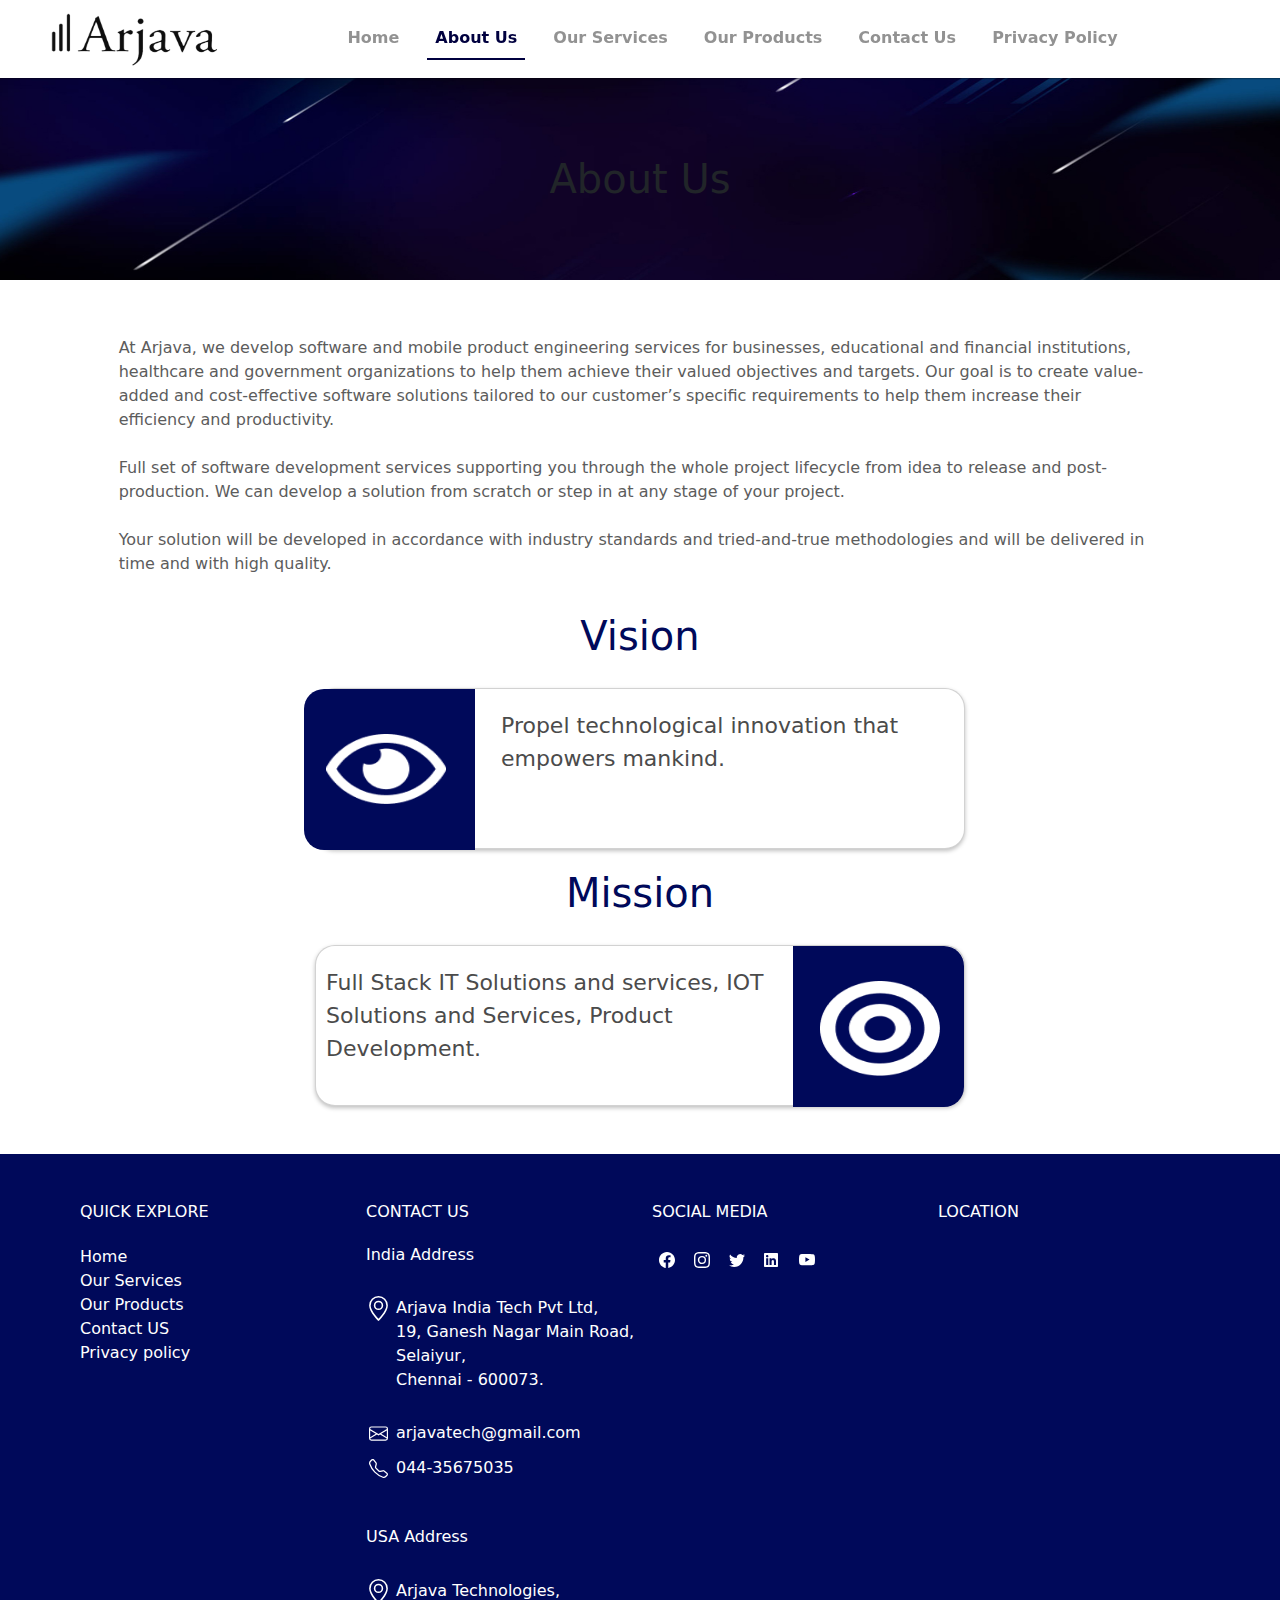
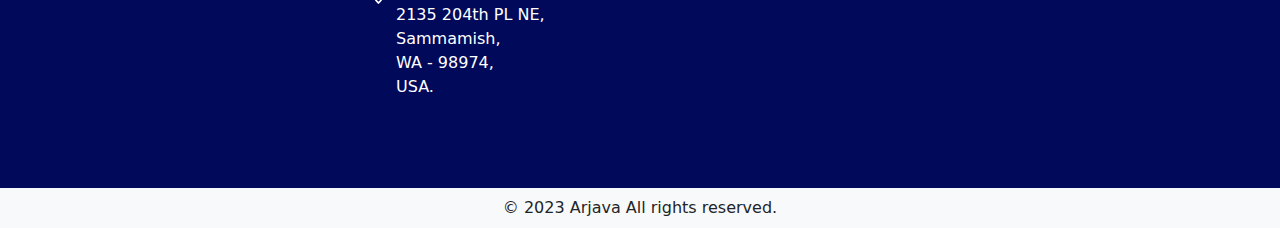
==== commit e1b5925d: "Privacy policy added in separate tab" ====
--- a/about us.html
+++ b/about us.html
@@ -39,6 +39,9 @@
                 </li>
                 <li class="nav-item">
                     <a class="nav-link nav-links" href="contact us.html">Contact Us</a>
+                </li>
+                <li class="nav-item">
+                    <a class="nav-link nav-links" href="privacy_policy.html">Privacy Policy</a>
                 </li>
             </ul>
         </div>
@@ -108,13 +111,16 @@
         <div class="row py-5 footer-row">
             <div class="col-0 col-sm-6 col-md-4 col-lg-4 col-xl-3 mb-4 mb-lg-0">
                 <h6 class="text-uppercase font-weight-bold mb-4">Quick Explore</h6>
-                <a href="about us.html" class="quick-explore">About Us</a><br>
+                <a href="index.html" class="quick-explore">Home</a><br>
                 <a href="our services.html" class="quick-explore">Our Services</a><br>
                 <a href="our products.html" class="quick-explore">Our Products</a><br>
+                <a href="contact us.html" class="quick-explore">Contact US</a><br>
+                <a href="privacy_policy.html" class="quick-explore">Privacy policy</a><br>
             </div>
 
             <div class="col-0 col-sm-6 col-md-4 col-lg-4 col-xl-3 mb-4 mb-lg-0">
                 <h6 class="text-uppercase font-weight-bold mb-4">Contact Us</h6>
+                <h6>India Address</h6><br>
                 <svg xmlns="http://www.w3.org/2000/svg" width="25" height="25" fill="currentColor"
                   class="bi bi-geo-alt" viewBox="0 0 16 16">
                   <path
@@ -138,11 +144,21 @@
                       d="M3.654 1.328a.678.678 0 0 0-1.015-.063L1.605 2.3c-.483.484-.661 1.169-.45 1.77a17.568 17.568 0 0 0 4.168 6.608 17.569 17.569 0 0 0 6.608 4.168c.601.211 1.286.033 1.77-.45l1.034-1.034a.678.678 0 0 0-.063-1.015l-2.307-1.794a.678.678 0 0 0-.58-.122l-2.19.547a1.745 1.745 0 0 1-1.657-.459L5.482 8.062a1.745 1.745 0 0 1-.46-1.657l.548-2.19a.678.678 0 0 0-.122-.58L3.654 1.328zM1.884.511a1.745 1.745 0 0 1 2.612.163L6.29 2.98c.329.423.445.974.315 1.494l-.547 2.19a.678.678 0 0 0 .178.643l2.457 2.457a.678.678 0 0 0 .644.178l2.189-.547a1.745 1.745 0 0 1 1.494.315l2.306 1.794c.829.645.905 1.87.163 2.611l-1.034 1.034c-.74.74-1.846 1.065-2.877.702a18.634 18.634 0 0 1-7.01-4.42 18.634 18.634 0 0 1-4.42-7.009c-.362-1.03-.037-2.137.703-2.877L1.885.511z" />
                   </svg>044-35675035
                 </div></address>
-              </div>
-
-
-
-
+                <h6>USA Address</h6><br>
+                <svg xmlns="http://www.w3.org/2000/svg" width="25" height="25" fill="currentColor" class="bi bi-geo-alt"
+                viewBox="0 0 16 16">
+                <path
+                    d="M12.166 8.94c-.524 1.062-1.234 2.12-1.96 3.07A31.493 31.493 0 0 1 8 14.58a31.481 31.481 0 0 1-2.206-2.57c-.726-.95-1.436-2.008-1.96-3.07C3.304 7.867 3 6.862 3 6a5 5 0 0 1 10 0c0 .862-.305 1.867-.834 2.94zM8 16s6-5.686 6-10A6 6 0 0 0 2 6c0 4.314 6 10 6 10z" />
+                <path d="M8 8a2 2 0 1 1 0-4 2 2 0 0 1 0 4zm0 1a3 3 0 1 0 0-6 3 3 0 0 0 0 6z" />
+                </svg>
+                <address class="address-foot">
+                Arjava Technologies,<br>
+                2135 204th PL NE,<br>
+                Sammamish,<br>
+                WA - 98974,<br>
+                USA.<br>
+                </address>
+            </div>
 
             <div class="col-0 col-sm-6 col-md-4 col-lg-4 col-xl-3 mb-4 mb-lg-0">
                 <h6 class="text-uppercase font-weight-bold mb-4 ">Social Media</h6>
@@ -179,25 +195,13 @@
 
             <div class="col-0 col-sm-6 col-md-4 col-lg-4 col-xl-3 mb-4 mb-lg-0">
                 <h6 class="text-uppercase font-weight-bold mb-4">Location</h6>
-                <iframe
-                    src="https://www.google.com/maps/embed?pb=!1m18!1m12!1m3!1d972.1829669883307!2d80.14213920827181!3d12.924947305003162!2m3!1f0!2f0!3f0!3m2!1i1024!2i768!4f13.1!3m3!1m2!1s0x0%3A0x31fc98a9b9f2dd90!2zMTLCsDU1JzI5LjgiTiA4MMKwMDgnMzUuNSJF!5e0!3m2!1sen!2sin!4v1675838764731!5m2!1sen!2sin"
-                    class="location-link" width="600" height="450" style="border:0;" allowfullscreen="" loading="lazy"
-                    referrerpolicy="no-referrer-when-downgrade"></iframe>
+                <iframe src="https://www.google.com/maps/embed?pb=!1m18!1m12!1m3!1d3888.7479910917946!2d80.14273187428608!3d12.923912115923658!2m3!1f0!2f0!3f0!3m2!1i1024!2i768!4f13.1!3m3!1m2!1s0x3a525ee2295d5c29%3A0xf83071011e4a93e5!2s19%2C%20Ganesh%20Nagar%20Main%20Rd%2C%20Mahalakshmi%20Nagar%2C%20Tambaram%2C%20Chennai%2C%20Tamil%20Nadu%20600059!5e0!3m2!1sen!2sin!4v1697103920581!5m2!1sen!2sin" class="location-link" width="600" height="450" style="border:0;" allowfullscreen="" loading="lazy" referrerpolicy="no-referrer-when-downgrade"></iframe>
             </div>
         </div>
     </footer>
     <div class="bg-light py-2">
-        <div class="row">
-            <div class="col-6">
-                <div class="container text-center">
-                    <p class="mb-0">&copy; 2023 Arjava All rights reserved.</p>
-                </div>
-            </div>
-            <div class="col-6">
-                <div class="container text-center">
-                    <a href="privacy_policy.html" class="mb-0" target="_blank">Privacy Policy</a>
-                </div>
-            </div>
+        <div class="container text-center">
+            <p class="mb-0">&copy; 2023 Arjava All rights reserved.</p>
         </div>
     </div>
 </body>
--- a/style.css
+++ b/style.css
@@ -9,8 +9,8 @@
 .logo {
     position: relative;
     left: 20px;
-    width: 185;
-    height: 60;
+    width: 185px;
+    height: 60px;
 }
 
 
@@ -18,8 +18,8 @@
     .logo {
         position: relative;
         left: 65px;
-        width: 185;
-        height: 60;
+        width: 185px;
+        height: 60px;
     }
 }
 
@@ -27,8 +27,8 @@
     .logo {
         position: relative;
         left: 39px;
-        width: 185;
-        height: 60;
+        width: 185px;
+        height: 60px;
     }
 }
 
@@ -36,8 +36,8 @@
     .logo {
         position: relative;
         left: 25px;
-        width: 185;
-        height: 60;
+        width: 185px;
+        height: 60px;
     }
 }
 
